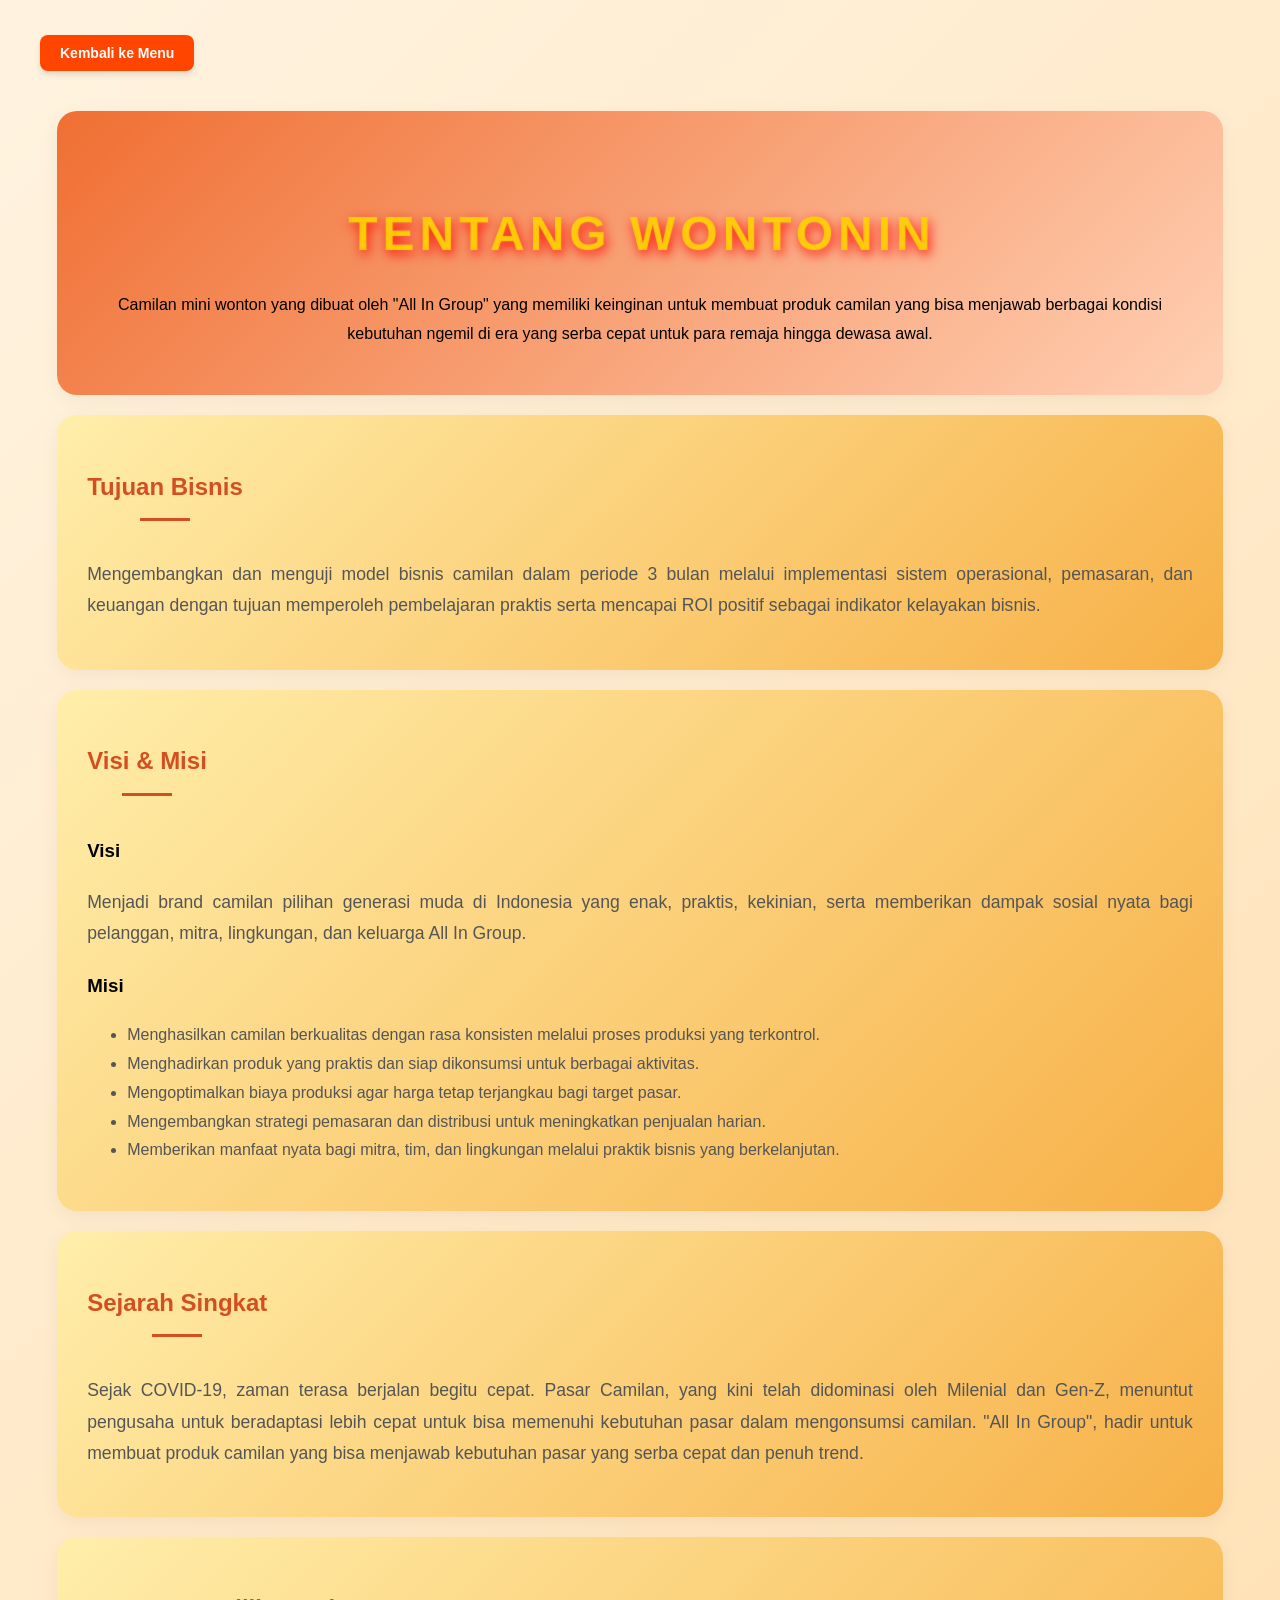
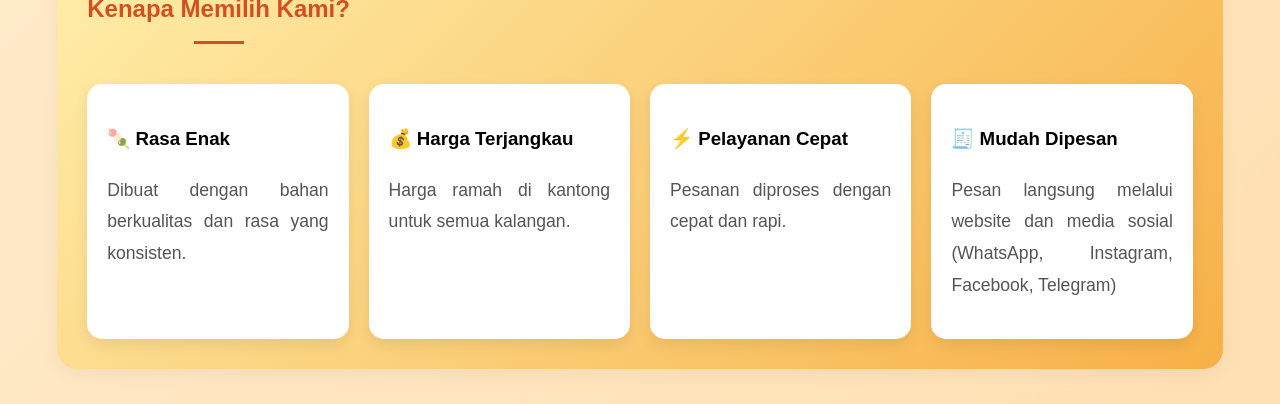
==== about.html @ 594179ac "Add files via upload" ====
<!DOCTYPE html>
<html lang="id">
    <head>
        <meta charset="UTF-8">
        <meta name="viewport"
        content="width=device-width, initial-scale=1.0">
        <title>About Us - Wontonin</title>
        <link rel="stylesheet"
        href="style.css">
    </head>

    <body>
        <!-- NAVBAR-->
         <nav class="navbar">
            <div class="nav-container">
                <a href="index.html" class="btn-back">Kembali ke Menu</a>
            </div>

        <!-- ABOUT HEADER -->
         <section class="about-header">
            <h1>
                Tentang Wontonin
            </h1>
            <p>
                Camilan mini wonton yang dibuat oleh "All In Group"
                yang memiliki keinginan untuk membuat produk camilan
                yang bisa menjawab berbagai kondisi kebutuhan ngemil
                di era yang serba cepat untuk para remaja hingga dewasa awal.
            </p>
         </section>
        
        <!-- TUJUAN -->
         <section class="about-section">
            <h2>
                Tujuan Bisnis
            </h2>
            <p>
                Mengembangkan dan menguji model bisnis camilan dalam periode 3 bulan
                melalui implementasi sistem operasional, pemasaran, dan keuangan
                dengan tujuan memperoleh pembelajaran praktis serta mencapai ROI positif
                sebagai indikator kelayakan bisnis.
            </p>
         </section>

        <!-- VISI MISI -->
         <section class="about-section">
            <h2>
                Visi & Misi
            </h2>
            <h3>Visi</h3>
            <p>
                Menjadi brand camilan pilihan generasi muda di Indonesia yang
                enak, praktis, kekinian, serta memberikan dampak sosial nyata
                bagi pelanggan, mitra, lingkungan, dan keluarga All In Group.
            </p>
            <h3>Misi</h3>
            <ul>
                <li>
                    Menghasilkan camilan berkualitas dengan rasa konsisten melalui
                    proses produksi yang terkontrol.
                </li>
                <li>
                    Menghadirkan produk yang praktis dan siap dikonsumsi
                    untuk berbagai aktivitas.
                </li>
                <li>
                    Mengoptimalkan biaya produksi agar harga tetap terjangkau bagi
                    target pasar.
                </li>
                <li>
                    Mengembangkan strategi pemasaran dan distribusi untuk meningkatkan
                    penjualan harian.
                </li>
                <li>
                    Memberikan manfaat nyata bagi mitra, tim, dan lingkungan melalui praktik
                    bisnis yang berkelanjutan.
                </li>
            </ul>
         </section>
        
        <!-- SEJARAH -->
         <section class="about-section">
            <h2>
                Sejarah Singkat
            </h2>
            <p>
                Sejak COVID-19, zaman terasa berjalan begitu cepat. Pasar Camilan, yang kini
                telah didominasi oleh Milenial dan Gen-Z, menuntut pengusaha untuk beradaptasi
                lebih cepat untuk bisa memenuhi kebutuhan pasar dalam mengonsumsi camilan. 
                "All In Group", hadir untuk membuat produk camilan yang bisa menjawab 
                kebutuhan pasar yang serba cepat dan penuh trend. 
            </p>
         </section>

        <!-- KEUNGGULAN -->
         <section class="about-section">
            <h2>
                Kenapa Memilih Kami?
            </h2>
            <div class="why-grid">
                <div class="why-card">
                    <h3>🍡 Rasa Enak</h3>
                    <p>
                        Dibuat dengan bahan
                        berkualitas
                        dan rasa yang konsisten.
                    </p>
                </div>
                <div class="why-card">
                    <h3>💰 Harga Terjangkau</h3>
                    <p>
                        Harga ramah di kantong
                        untuk semua kalangan.
                    </p>
                </div>
                <div class="why-card">
                    <h3>⚡ Pelayanan Cepat</h3>
                    <p>
                        Pesanan diproses
                        dengan cepat
                        dan rapi.
                    </p>
                </div>
                <div class="why-card">
                    <h3>🧾 Mudah Dipesan</h3>
                    <p>
                        Pesan langsung
                        melalui website
                        dan media sosial
                        (WhatsApp, Instagram,
                        Facebook, Telegram)
                    </p>
                </div>
            </div>
         </section>
    </body>
</html>
---- style.css ----
body {
  font-family: 'Segoe UI', sans-serif;
  margin: 0;
  padding: 0;
  background: 
  linear-gradient(
    135deg,
    #fff3e0,
    #ffe0b2
  );
  display: flex;
  flex-direction: column;
  align-items: center;
  justify-content: flex-start;
  min-height: 100vh;
  width: 100vw;
  overflow-x: hidden;
}

/* MENU */
.menu-container {
  display: flex !important;
  flex-direction: column !important;
  justify-content: center !important;
  align-items: center !important;
  width: 100vw !important;
  min-height: 100vh;
  text-align: center;
  box-sizing: border-box;
}

/* NAVBAR */
.navbar {
  position: relative;
  padding: 15px 20px;
  width: 100%;
  box-sizing: border-box;
}
.logo-top {
  width: 75px;
  height: auto;
  border-radius: 50%;
  object-fit: contain;
}

/* NAV CONTAINER */
.nav-container{
  padding: 20px;
  width: 100%;
}
.btn-back{
  display: inline-block;
  text-decoration: none;
  background-color: #ff4500;
  color: white;
  padding: 10px 20px;
  border-radius: 8px;
  font-weight: bold;
  font-size: 14px;
  transition: 0.3s;
  box-shadow: 0 4px 6px rgba(0,0,0,0.1);
}
.btn-back:hover{
  background-color: #d32f2f;
  transform: translateX(-5px);
}

/* TITTLE */
h1 {
  font-size: 3rem;
  font-family: 'Arial Black', sans-serif;
  margin-bottom: 40px;
  -webkit-text-fill-color: transparent;
  filter: drop-shadow(2px 4px 6px rgb(255, 0, 0));
  text-transform: uppercase;
  text-align: center;
  letter-spacing: 5px;
  font-weight: bold;
  text-shadow: 2px 2px 1px rgba(255, 209, 6, 0.938);
}

/* CONTAINER */
.options{
  display: flex;
  flex-direction: column;
  align-items: center;
  gap: 15px;
  margin-top: 20px;
  width: 100%;
}
.options .card{
  display: block;
  text-decoration: none;
  text-align: center;
  width: 200px;
  padding: 15px;
  background-color: white;
  border-radius: 10px;
  box-shadow: 0 4px 6px rgba(0,0,0,0.1);
  color: #d34f21;
  font-weight: bold;
  transition: 0.3s;
}
.options .card:hover {
  background-color: #ff4500;
  color: red;
  transform: scale(1.05);
}

/* HERO */
.hero{
  display: flex;
  align-items: center;
  justify-content: space-between;
  padding: 60px 30px;
  background: linear-gradient(
    135deg,
    #fff3e0,
    #ffe0b2
  );
  flex-wrap: wrap;
}
.hero-text{
  max-width: 500px;
}
.hero-text h1{
  font-size: 36px;
  margin-bottom: 15px;
  color: #e65100;
}
.hero-text p{
  font-size: 18px;
  margin-bottom: 20px;
}
.btn-primary{
  display: inline-block;
  padding: 12px 20px;
  background:
  linear-gradient(
    135deg,
    #43a047,
    #2e7d32
  );
  color: white;
  border-radius: 10px;
  text-decoration: none;
  font-weight: bold;
}
.btn-primary:hover{
  opacity: 0.9;
}
.hero-img img{
  width: 350px;
  border-radius: 20px;
}

/* LOGO */
.logo{
  display:flex;
  align-items: center;
  gap: 8px;
  font-weight: bold;
  font-size: 18px;
}
.logo-img{
  width: 35px;
  height: 35px;
}

/* ABOUT HEADER */
.about-header{
  text-align: center;
  background: 
  linear-gradient(
    135deg,
    #f06f33,
    #ffceb2ef
  );
  border-radius: 20px;
  box-shadow: 0 5px 20px rgba(0,0,0,0.05);
  line-height: 1.8;
  width: 94%;
  padding: 30px;
  box-sizing: border-box;
  margin: 20px auto;
  display: block;
}
.about-header h1{
  text-align: center;
  color: #d34f21;
  margin-bottom: 15px;
  font-weight: 800;
}

/* ABOUT SECTION */
.about-section{
  background: 
  linear-gradient(
    135deg,
    #ffeeaa,
    #f7b047
  );
  border-radius: 20px;
  box-shadow: 0 5px 20px rgba(0,0,0,0.05);
  line-height: 1.8;
  width: 94% !important;
  padding: 30px;
  box-sizing: border-box;
  margin: 20px auto !important;
  display: block;
}
.about-section h2{
  position: relative;
  display: inline-block;
  color: #d34f21;
  margin-bottom: 20px;
}
.about-section h2:after{
  content: '';
  display: block;
  width: 50px;
  height: 3px;
  background: #d34f21;
  margin: 10px auto 0;
}
.about-section p{
  color: #555;
  text-align: justify;
  font-size: 1.1rem;
}
.about-section ul{
  color: #555;
  text-align: justify;
}

/* WHY GRID */
.why-grid{
  display: grid;
  grid-template-columns:
  repeat(auto-fit, minmax(220px,1fr));
  gap: 20px;
  margin-top: 20px;
}
.why-card{
  background: white;
  padding: 20px;
  border-radius: 15px;
  box-shadow:
  0 6px 15px rgba(0,0,0,0.08);
  transition: 0.2s;
}
.why-card:hover{
  transform: translateY(-5px)
}

/* PRODUCT HEADER */
.product-header{
  text-align: center;
  background:
  linear-gradient(
    135deg,
    #ff9800,
    #f57c00
  );
  border-radius: 20px;
  box-shadow: 0 5px 20px rgba(0,0,0,0.05);
  line-height: 1.8;
  width: 94%;
  padding: 30px;
  box-sizing: border-box;
  margin: 20px auto;
  display: block;
}
.product-header h1{
  font-size: 36px;
  color: #e65100;
  margin-bottom: 10px;
}
.product-header p{
  font-family: Cascadia Code;
  font-size: 16px;
  color: #ffeeaa;
}

/* PRODUCT SECTION */
.product-section{
  padding: 50px 20px;
}

/* PRODUCT GRID */
.product-grid{
  display: grid;
  grid-template-columns:
  repeat(auto-fit, minmax(220px,1fr));
  gap: 30px;
  width: 90%;
  max-width: 1200px;
  margin: 0 auto;
  padding: 20px;
  box-sizing: border-box;
}

/* PRODUCT CARD */
.product-card{
  display: flex;
  flex-direction: column;
  background: white;
  padding: 18px;
  border-radius: 18px;
  box-shadow:
  0 8x 20px rgba(0,0,0,0.1);
  text-align: center;
  transition: 0.2s;
}
.product-card h3 {
  color: #d43f21;
  font-weight: bold;
  font-size: 18px;
}
.product-card p {
  color : black;
  font-size: 15px;
}
.product-card:hover{
  transform: translateY(-6px);
}

/* PRODUCT IMAGE */
.product-img{
  width: 100px;
  height: 100px;
  min-width: 60px;
  object-fit: cover;
  border-radius: 8px;
  background-color:#f0f0f0;
  flex-shrink:0;
  display: block;
  margin: 0 auto 15px auto;
}

/* PRICE */
.price{
  font-weight: bold;
  font-size: 14px;
  margin: 10px 0;
  color: #2e7d32;
  margin-top: auto;
  text-decoration: none;
  display: block;
}

/* BUTTON ORDER */
.btn-order{
  display: inline-block;
  padding: 10px 18px;
  background:
  linear-gradient(
    135deg,
    #43a047,
    #2e7d32
  );
  color: white;
  border-radius: 10px;
  text-decoration: none;
  font-weight: bold;
}
.btn-order:hover{
  opacity: 0.9;
}
button:disabled, input:disabled {
  opacity: 0.5;
  cursor: not-allowed;
  background-color: #f0f0f0;
}



/* HEADER */
.header{
  background: 
  linear-gradient(
    135deg,
    #ff9800,
    #f57c00
  );
  color: white;
  text-align: center;
  width: 94%;
  margin: 20px auto;
  display: flex;
  flex-direction: column;
  align-items: center;
  padding: 30px;
  border-radius: 20px;
  box-sizing: border-box;
}
.tagline {
  font-size: 18px;
  opacity: 0.9;
  font-family: Consolas;
  font-weight: bold;
}

/* CONTAINER */
.container {
  background: white;
  width: 94%;
  max-width: 650px;
  margin: 0 auto 40px auto;
  display: block;
  flex-direction: column;
  align-items: center;
  padding: 40px;
  border-radius: 20px;
  box-shadow: 
  0 10px 30px rgba(0,0,0,0.15);
  box-sizing: border-box;
}

/* INPUT */
input{
  padding: 10px;
  margin: 6px 0;
  border-radius: 10px;
  border: 1px solid #ddd;
  margin-left: auto !important;
  margin-right: auto !important;
  width: 90% !important;
  display: block !important;
}

/* CARD */
.card{
  background:
  linear-gradient(
    135deg,
    #fff8e1,
    #ffecb3
  );
  padding: 12px;
  border-radius: 15px;
  box-shadow: 0 4px 15px rgba(0,0,0,0.1);
  border: 1px solid #d34f21;
}

/* TEXT DETAILS */
.text-details {
  display:flex;
  flex-direction:column;
  align-items:flex-start;
  gap:2px;
  font-style: italic;
  color: #d34f21;
}

/* ITEM */
.item{
  display: flex;
  justify-content: space-between;
  align-items: center;
  margin-bottom: 12px;
  padding: 12px 15px;
  background: #fff;
  border-radius: 12px;
  border: 1px solid #d34f21;
  box-shadow: 0 4px 10px rgba(0,0,0,0.05);
  transition: transform 0.3s ease, box-shadow 0.3s ease;
  will-change: transform, box-shadow;
}
.item:hover{
  transform: translateY(-5px);
  background: #fff3e0;
  border-radius: 10px;
  box-shadow: 0 4px 10px rgba(0,0,0,0.1);
  border-color: #d34f21;
}

/* PRODUCT INFO */
.product-info{
  display: flex;
  align-items:center;
  gap:12px;
  flex:1;
}
span.nama{
  font-weight: bold;
  font-size: 15px;
  display: inline;
  align-items: center;
  flex-wrap: wrap;
  gap: 4px;
}
.varian{
  font-size: 12px;
}
.harga{
  font-size: 11px;
  color: green;
}

/* BADGE */
span.badge{
  font-size: 8px;
  padding: 3px 6px;
  border-radius: 6px;
  color: white;
  margin-left: 4px;
  display: inline-block;
  align-items: center;
  vertical-align: middle;
  line-height: 1;
}
.badge.best{
  background: #e53935;
}
.badge.new{
  background: #1e88e5;
}
.badge.hemat{
  background: #43a047;
}
.badge.authentic{
  background: #1e88e5;
}
.badge.soon{
  background: black;
}

/* QTY */
.qty{
  display: flex;
  align-items: center;
}
.qty button{
  background: #fb8c00;
  border: none;
  color: white;
  font-size: 18px;
  width: 30px;
  height: 30px;
  border-radius: 50%;
  cursor: pointer;
  transition: 0.2s;
}
.qty button:hover{
  transform: scale(1.15);
  background: #ef6c00;
}
.qty input{
  width: 45px;
  text-align: center;
  margin: 0 6px;
  border-radius: 8px;
}

/* TOTAL */
.total-box{
  margin-top: 20px;
  padding: 16px;
  background:
  linear-gradient(
    135deg,
    #e8f5e9,
    #c8e6c9
  );
  border-radius: 15px;
  text-align: center;
  font-size: 18px;
  font-weight: bold;
}

/* BUTTON */
.order-btn{
  margin-top: 15px;
  width: 100%;
  padding: 16px;
  font-size: 18px;
  font-weight: bold;
  background:
  linear-gradient(
    135deg,
    #43a047,
    #2e7d32
  );
  color: white;
  border: none;
  border-radius: 15px;
  cursor: pointer;
  transition: 0.2s;
}
.order-btn:hover{
  transform: scale(1.04);
}



/* CONTACT HEADER */
.contact-header{
  padding: 40px 20px;
  text-align: center;
  background: 
  linear-gradient(
    135deg,
    #fff3e0,
    #ffe0b2
  );
  border-radius: 20px;
  width: 94%;
  margin: 20px auto;
  box-sizing: border-box;
}
.contact-header h1{
  font-size: 36px;
  color: #e65100;
  margin-bottom: 10px;
}
.contact-header p{
  color: #d34f21;
  font-size: 16px;
  font-weight: bold;
}

/* CONTACT SECTION */
.contact-section{
  padding: 40px 20px;
  width: 100%;
  box-sizing: border-box;
}
.contact-grid{
  display: grid;
  grid-template-columns:
  repeat(auto-fit, minmax(220px,1fr));
  gap: 25px;
  max-width: 900px;
  margin: 0 auto;
}

/* CARD */
.contact-card{
  background: white;
  padding: 20px;
  border-radius: 18px;
  box-shadow: 
  0 8x 20px rgba(0,0,0,0.1);
  text-align: center;
  transition: 0.2s;
}
.contact-card:hover{
  transform: translateY(-6px);
}

/* BUTTON */
.contact-btn{
  display: inline-block;
  margin-top: 12px;
  padding: 10px 18px;
  background:
  linear-gradient(
    135deg,
    #43a047,
    #2e7d32
  );
  color: white;
  border-radius: 10px;
  text-decoration: none;
  font-weight: bold;
}
.contact-btn:hover{
  opacity: 0.9;
}

/* MAP */
.map-section{
  padding: 40px 20px;
  text-align: center;
  background:
  linear-gradient(
    135deg,
    #fff3e0,
    #ffe0b2
  );
  width: 100%;
  box-sizing: border-box;
}

/* JUDUL*/
.map-section h2{
  color: #e65100;
  font-size: 28px;
  margin-bottom: 25px;
}

/* FRAME MAP */
.map-frame{
  max-width: 800px;
  width: 100%;
  margin: 0 auto;
  background: white;
  padding: 15px;
  border-radius: 18px;
  box-shadow:
  0 12px 30px rgba(0,0,0,0.18);
  box-sizing: border-box;
}

/* MAP IFRAME */
.map-frame iframe{
  width: 100%;
  height: 350px;
  border-radius: 12px;
  border: none;
  display: block;
}

/* ALAMAT TEXT */
.map-address{
  margin-top: 12px;
  font-size: 14px;
  color: #555;
}

/* BATAS EFEK HOVER */
@media (max-width: 768px) {
  .item:hover {
    transform: none; /* Matikan gerak di HP biar gak aneh pas di scrool */
  }
  .item {
    box-shadow: 0 2px 5px rgba(0,0,0,0.05); /* Bayangan sangat tipis untuk HP */
  }

  .container, .about-section, .product-section, .contact-section{
    width: 100% !important;
    padding: 15px !important;
    box-sizing: border-box;
  }
  .product-grid{
    display: grid;
    grid-template-columns: repeat(auto-fit, minmax(200px, 1fr)) !important;
    gap: 15px !important;
    justify-content: center;
  }
  .product-img{
    width: 100px !important;
    height: 100px !important;
  }
  .navbar{
    padding: 10px;
    position: relative;
    text-align: center;
  }
  h1 {font-size: 1.8rem !important;}
  h2 {font-size: 1.4rem !important;}
  h3 {font-size: 0.95rem !important;}
  input, textarea, select {
    width: 100% !important;
    margin-bottom: 10px;
  }
  .about-header h1{
    font-size: 1.8rem;
  }
  .about-section h2{
    font-size: 1.8rem;
  }
  .about-section p{
    font-size: 1rem;
    line-height: 1.6;
    text-align: left;
  }
}
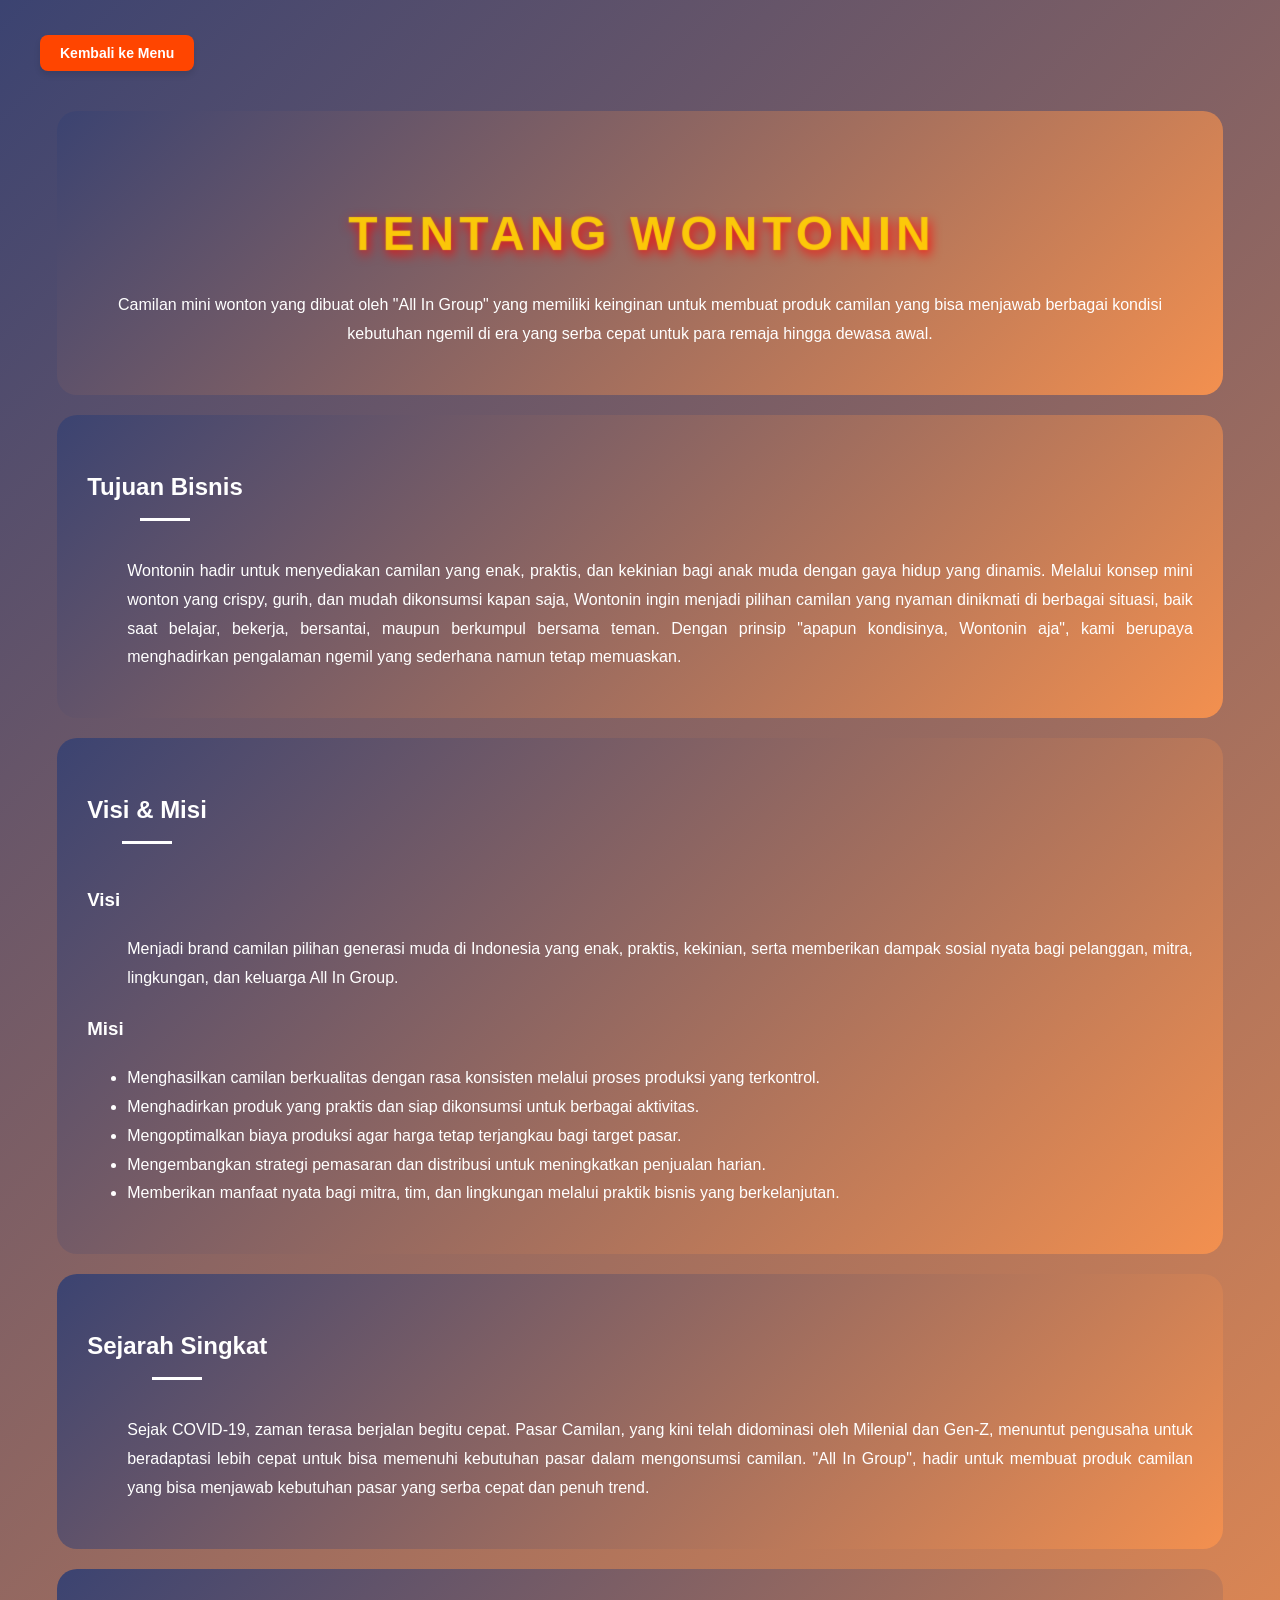
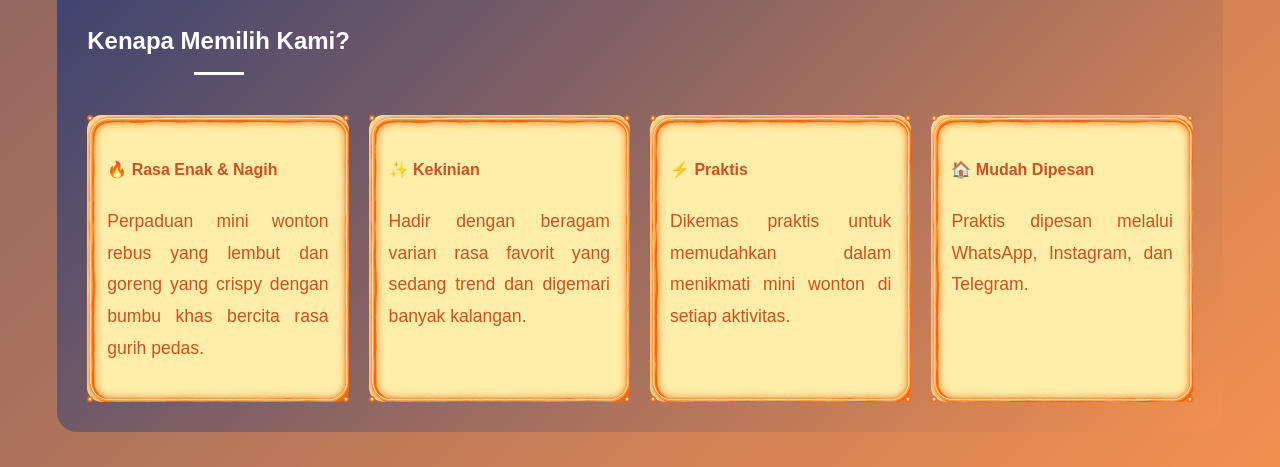
==== commit 1153bd3a: "Add files via upload" ====
--- a/about.html
+++ b/about.html
@@ -7,6 +7,20 @@
         <title>About Us - Wontonin</title>
         <link rel="stylesheet"
         href="style.css">
+        <!-- Tambahkan di head semua halaman -->
+         <script type="importmap">
+            {
+                "imports": {
+                    "three": "https://unpkg.com/three@0.128.0/build/three.module.js"
+                }
+            }
+        </script>
+        <style>
+        /* FIX WARNA TEKS ABOUT PAGE JADI PUTIH */
+        .about-header .description-text {
+            color: #ffffff !important;
+        }
+    </style>
     </head>
 
     <body>
@@ -21,12 +35,12 @@
             <h1>
                 Tentang Wontonin
             </h1>
-            <p>
+             <p class="description-text">
                 Camilan mini wonton yang dibuat oleh "All In Group"
                 yang memiliki keinginan untuk membuat produk camilan
                 yang bisa menjawab berbagai kondisi kebutuhan ngemil
                 di era yang serba cepat untuk para remaja hingga dewasa awal.
-            </p>
+             </p>
          </section>
         
         <!-- TUJUAN -->
@@ -34,12 +48,16 @@
             <h2>
                 Tujuan Bisnis
             </h2>
-            <p>
-                Mengembangkan dan menguji model bisnis camilan dalam periode 3 bulan
-                melalui implementasi sistem operasional, pemasaran, dan keuangan
-                dengan tujuan memperoleh pembelajaran praktis serta mencapai ROI positif
-                sebagai indikator kelayakan bisnis.
-            </p>
+            <ul>
+                Wontonin hadir untuk menyediakan camilan yang enak, praktis, dan
+                kekinian bagi anak muda dengan gaya hidup yang dinamis. Melalui
+                konsep mini wonton yang crispy, gurih, dan mudah dikonsumsi kapan
+                saja, Wontonin ingin menjadi pilihan camilan yang nyaman dinikmati
+                di berbagai situasi, baik saat belajar, bekerja, bersantai, maupun
+                berkumpul bersama teman. Dengan prinsip "apapun kondisinya, Wontonin
+                aja", kami berupaya menghadirkan pengalaman ngemil yang sederhana namun
+                tetap memuaskan.
+            </ul>
          </section>
 
         <!-- VISI MISI -->
@@ -48,11 +66,11 @@
                 Visi & Misi
             </h2>
             <h3>Visi</h3>
-            <p>
+            <ul>
                 Menjadi brand camilan pilihan generasi muda di Indonesia yang
                 enak, praktis, kekinian, serta memberikan dampak sosial nyata
                 bagi pelanggan, mitra, lingkungan, dan keluarga All In Group.
-            </p>
+            </ul>
             <h3>Misi</h3>
             <ul>
                 <li>
@@ -83,13 +101,13 @@
             <h2>
                 Sejarah Singkat
             </h2>
-            <p>
+            <ul>
                 Sejak COVID-19, zaman terasa berjalan begitu cepat. Pasar Camilan, yang kini
                 telah didominasi oleh Milenial dan Gen-Z, menuntut pengusaha untuk beradaptasi
                 lebih cepat untuk bisa memenuhi kebutuhan pasar dalam mengonsumsi camilan. 
                 "All In Group", hadir untuk membuat produk camilan yang bisa menjawab 
                 kebutuhan pasar yang serba cepat dan penuh trend. 
-            </p>
+            </ul>
          </section>
 
         <!-- KEUNGGULAN -->
@@ -99,39 +117,32 @@
             </h2>
             <div class="why-grid">
                 <div class="why-card">
-                    <h3>🍡 Rasa Enak</h3>
+                    <h4>🔥 Rasa Enak & Nagih</h4>
                     <p>
-                        Dibuat dengan bahan
-                        berkualitas
-                        dan rasa yang konsisten.
+                        Perpaduan mini wonton rebus yang lembut dan goreng yang crispy dengan bumbu khas bercita rasa gurih pedas.
                     </p>
                 </div>
                 <div class="why-card">
-                    <h3>💰 Harga Terjangkau</h3>
+                    <h4>✨ Kekinian</h4>
                     <p>
-                        Harga ramah di kantong
-                        untuk semua kalangan.
+                        Hadir dengan beragam varian rasa favorit yang sedang trend dan digemari banyak kalangan.
                     </p>
                 </div>
                 <div class="why-card">
-                    <h3>⚡ Pelayanan Cepat</h3>
+                    <h4>⚡ Praktis</h4>
                     <p>
-                        Pesanan diproses
-                        dengan cepat
-                        dan rapi.
+                        Dikemas praktis untuk memudahkan dalam menikmati mini wonton di setiap aktivitas.
                     </p>
                 </div>
                 <div class="why-card">
-                    <h3>🧾 Mudah Dipesan</h3>
+                    <h4>🏠 Mudah Dipesan</h4>
                     <p>
-                        Pesan langsung
-                        melalui website
-                        dan media sosial
-                        (WhatsApp, Instagram,
-                        Facebook, Telegram)
+                        Praktis dipesan melalui WhatsApp, Instagram, dan Telegram.
                     </p>
                 </div>
             </div>
          </section>
+         <!-- ELECTRIC BORDER -->
+         <script src="electric.js"></script>
     </body>
 </html>
--- a/style.css
+++ b/style.css
@@ -1,20 +1,39 @@
+:root {
+  --bg-start: #3B4371;
+  --bg-end: #F3904F;
+  --color-text: #D34F21;
+  --color-card-bg: #FFEEAA;
+  --color-orange-main: #ff9800;
+  --color-orange-dark: #f57c00;
+  --color-orange-accent: #ff4500;
+  --color-orange-deep: #e65100;
+  --color-green-main: #43a047;
+  --color-green-dark: #2e7d32;
+  --color-white: #ffffff;
+}
+
+* {
+  box-sizing: border-box;
+  max-width: 100%;
+}
+
+canvas {
+  max-width: none !important;
+}
+
 body {
   font-family: 'Segoe UI', sans-serif;
   margin: 0;
   padding: 0;
-  background: 
-  linear-gradient(
-    135deg,
-    #fff3e0,
-    #ffe0b2
-  );
+  background: linear-gradient(135deg, var(--bg-start), var(--bg-end));
   display: flex;
   flex-direction: column;
   align-items: center;
   justify-content: flex-start;
   min-height: 100vh;
-  width: 100vw;
-  overflow-x: hidden;
+  width: 100%;
+  overflow-x: clip;
+  box-sizing: border-box;
 }
 
 /* MENU */
@@ -23,10 +42,12 @@
   flex-direction: column !important;
   justify-content: center !important;
   align-items: center !important;
-  width: 100vw !important;
+  width: 90%;
+  max-width: 500px;
   min-height: 100vh;
   text-align: center;
   box-sizing: border-box;
+  overflow: visible !important;
 }
 
 /* NAVBAR */
@@ -36,23 +57,25 @@
   width: 100%;
   box-sizing: border-box;
 }
-.logo-top {
-  width: 75px;
+.navbar .logo-top {
+  display: block;
+  margin: 0 auto;
+  width: 100px;
   height: auto;
   border-radius: 50%;
   object-fit: contain;
 }
 
 /* NAV CONTAINER */
-.nav-container{
+.nav-container {
   padding: 20px;
   width: 100%;
 }
-.btn-back{
+.btn-back {
   display: inline-block;
   text-decoration: none;
-  background-color: #ff4500;
-  color: white;
+  background-color: var(--color-orange-accent);
+  color: var(--color-white);
   padding: 10px 20px;
   border-radius: 8px;
   font-weight: bold;
@@ -60,12 +83,12 @@
   transition: 0.3s;
   box-shadow: 0 4px 6px rgba(0,0,0,0.1);
 }
-.btn-back:hover{
+.btn-back:hover {
   background-color: #d32f2f;
   transform: translateX(-5px);
 }
 
-/* TITTLE */
+/* TITLE */
 h1 {
   font-size: 3rem;
   font-family: 'Arial Black', sans-serif;
@@ -79,105 +102,70 @@
   text-shadow: 2px 2px 1px rgba(255, 209, 6, 0.938);
 }
 
-/* CONTAINER */
-.options{
+/* OPTIONS */
+.options {
   display: flex;
   flex-direction: column;
   align-items: center;
   gap: 15px;
   margin-top: 20px;
   width: 100%;
-}
-.options .card{
+  overflow: visible !important;
+  padding: 20px 30px;
+}
+.options .card {
   display: block;
   text-decoration: none;
   text-align: center;
   width: 200px;
   padding: 15px;
-  background-color: white;
+  background-color: var(--color-card-bg);
   border-radius: 10px;
-  box-shadow: 0 4px 6px rgba(0,0,0,0.1);
-  color: #d34f21;
+  box-shadow: none;
+  color: var(--color-text);
   font-weight: bold;
   transition: 0.3s;
 }
 .options .card:hover {
-  background-color: #ff4500;
-  color: red;
+  background-color: var(--color-orange-accent);
+  color: var(--color-white);
   transform: scale(1.05);
 }
 
 /* HERO */
-.hero{
+.hero {
   display: flex;
   align-items: center;
   justify-content: space-between;
   padding: 60px 30px;
-  background: linear-gradient(
-    135deg,
-    #fff3e0,
-    #ffe0b2
-  );
+  background: linear-gradient(135deg, var(--bg-start), var(--bg-end));
   flex-wrap: wrap;
 }
-.hero-text{
-  max-width: 500px;
-}
-.hero-text h1{
-  font-size: 36px;
-  margin-bottom: 15px;
-  color: #e65100;
-}
-.hero-text p{
-  font-size: 18px;
-  margin-bottom: 20px;
-}
-.btn-primary{
+.hero-text { max-width: 500px; }
+.hero-text h1 { font-size: 36px; margin-bottom: 15px; color: var(--color-orange-deep); }
+.hero-text p { font-size: 18px; margin-bottom: 20px; }
+.btn-primary {
   display: inline-block;
   padding: 12px 20px;
-  background:
-  linear-gradient(
-    135deg,
-    #43a047,
-    #2e7d32
-  );
-  color: white;
+  background: linear-gradient(135deg, var(--color-green-main), var(--color-green-dark));
+  color: var(--color-white);
   border-radius: 10px;
   text-decoration: none;
   font-weight: bold;
 }
-.btn-primary:hover{
-  opacity: 0.9;
-}
-.hero-img img{
-  width: 350px;
+.btn-primary:hover { opacity: 0.9; }
+.hero-img img { width: 350px; border-radius: 20px; }
+
+/* LOGO */
+.logo { display: flex; align-items: center; gap: 8px; font-weight: bold; font-size: 18px; }
+.logo-img { width: 35px; height: 35px; }
+
+/* ABOUT HEADER */
+.about-header {
+  text-align: center;
+  background: linear-gradient(135deg, var(--bg-start), var(--bg-end));
   border-radius: 20px;
-}
-
-/* LOGO */
-.logo{
-  display:flex;
-  align-items: center;
-  gap: 8px;
-  font-weight: bold;
-  font-size: 18px;
-}
-.logo-img{
-  width: 35px;
-  height: 35px;
-}
-
-/* ABOUT HEADER */
-.about-header{
-  text-align: center;
-  background: 
-  linear-gradient(
-    135deg,
-    #f06f33,
-    #ffceb2ef
-  );
-  border-radius: 20px;
-  box-shadow: 0 5px 20px rgba(0,0,0,0.05);
+  box-shadow: none;
   line-height: 1.8;
   width: 94%;
   padding: 30px;
@@ -185,85 +173,69 @@
   margin: 20px auto;
   display: block;
 }
-.about-header h1{
-  text-align: center;
-  color: #d34f21;
+.about-header h1 {
+  text-align: center;
+  color: var(--color-white);
   margin-bottom: 15px;
   font-weight: 800;
 }
 
 /* ABOUT SECTION */
-.about-section{
-  background: 
-  linear-gradient(
-    135deg,
-    #ffeeaa,
-    #f7b047
-  );
+.about-section {
+  background: linear-gradient(135deg, var(--bg-start), var(--bg-end));
   border-radius: 20px;
-  box-shadow: 0 5px 20px rgba(0,0,0,0.05);
+  box-shadow: none;
   line-height: 1.8;
   width: 94% !important;
   padding: 30px;
   box-sizing: border-box;
   margin: 20px auto !important;
   display: block;
-}
-.about-section h2{
+  overflow: visible !important;
+}
+.about-section h2 {
   position: relative;
   display: inline-block;
-  color: #d34f21;
+   color: var(--color-white);
   margin-bottom: 20px;
 }
-.about-section h2:after{
+.about-section h2:after {
   content: '';
   display: block;
   width: 50px;
   height: 3px;
-  background: #d34f21;
+  background: var(--color-white);
   margin: 10px auto 0;
 }
-.about-section p{
-  color: #555;
-  text-align: justify;
-  font-size: 1.1rem;
-}
-.about-section ul{
-  color: #555;
-  text-align: justify;
-}
+.about-section h3 { color:var(--color-white)}
+.about-section h4 { color: var(--color-text); font-weight: bold;}
+.about-section p { color: var(--color-text)!important; text-align: justify; font-size: 1.1rem;}
+.about-section ul {  color: var(--color-white)!important; text-align: justify; }
+.about-section ul li { color: var(--color-white)!important;}
 
 /* WHY GRID */
-.why-grid{
+.why-grid {
   display: grid;
-  grid-template-columns:
-  repeat(auto-fit, minmax(220px,1fr));
+  grid-template-columns: repeat(auto-fit, minmax(220px, 1fr));
   gap: 20px;
   margin-top: 20px;
-}
-.why-card{
-  background: white;
+  overflow: visible !important;
+}
+.why-card {
+  background: var(--color-card-bg);
   padding: 20px;
   border-radius: 15px;
-  box-shadow:
-  0 6px 15px rgba(0,0,0,0.08);
+  box-shadow: none;
   transition: 0.2s;
 }
-.why-card:hover{
-  transform: translateY(-5px)
-}
+.why-card:hover { transform: translateY(-5px); }
 
 /* PRODUCT HEADER */
-.product-header{
-  text-align: center;
-  background:
-  linear-gradient(
-    135deg,
-    #ff9800,
-    #f57c00
-  );
+.product-header {
+  text-align: center;
+  background: linear-gradient(135deg, var(--bg-start), var(--bg-end));
   border-radius: 20px;
-  box-shadow: 0 5px 20px rgba(0,0,0,0.05);
+  box-shadow: none;
   line-height: 1.8;
   width: 94%;
   padding: 30px;
@@ -271,119 +243,89 @@
   margin: 20px auto;
   display: block;
 }
-.product-header h1{
-  font-size: 36px;
-  color: #e65100;
-  margin-bottom: 10px;
-}
-.product-header p{
-  font-family: Cascadia Code;
-  font-size: 16px;
-  color: #ffeeaa;
-}
+.product-header h1 { font-size: 36px; color: var(--color-white); margin-bottom: 10px; }
+.product-header p { font-family: Cascadia Code; font-size: 16px; color: var(--color-card-bg); }
 
 /* PRODUCT SECTION */
-.product-section{
+.product-section {
   padding: 50px 20px;
+  overflow: visible !important;
 }
 
 /* PRODUCT GRID */
-.product-grid{
+.product-grid {
   display: grid;
-  grid-template-columns:
-  repeat(auto-fit, minmax(220px,1fr));
+  grid-template-columns: repeat(auto-fit, minmax(220px, 1fr));
   gap: 30px;
   width: 90%;
   max-width: 1200px;
   margin: 0 auto;
   padding: 20px;
   box-sizing: border-box;
+  overflow: visible !important;
 }
 
 /* PRODUCT CARD */
-.product-card{
+.product-card {
   display: flex;
   flex-direction: column;
-  background: white;
+  background: var(--color-card-bg);
   padding: 18px;
   border-radius: 18px;
-  box-shadow:
-  0 8x 20px rgba(0,0,0,0.1);
+  box-shadow: none;
   text-align: center;
   transition: 0.2s;
 }
-.product-card h3 {
-  color: #d43f21;
-  font-weight: bold;
-  font-size: 18px;
-}
-.product-card p {
-  color : black;
-  font-size: 15px;
-}
-.product-card:hover{
-  transform: translateY(-6px);
-}
+.product-card h3 { color: var(--color-text); font-weight: bold; font-size: 18px; }
+.product-card p { color: #333; font-size: 15px; }
+.product-card:hover { transform: translateY(-6px); }
 
 /* PRODUCT IMAGE */
-.product-img{
+.product-img {
   width: 100px;
   height: 100px;
   min-width: 60px;
   object-fit: cover;
   border-radius: 8px;
-  background-color:#f0f0f0;
-  flex-shrink:0;
+  background-color: #f0f0f0;
+  flex-shrink: 0;
   display: block;
   margin: 0 auto 15px auto;
 }
 
 /* PRICE */
-.price{
+.price {
   font-weight: bold;
   font-size: 14px;
   margin: 10px 0;
-  color: #2e7d32;
+  color: var(--color-green-dark);
   margin-top: auto;
   text-decoration: none;
   display: block;
 }
 
 /* BUTTON ORDER */
-.btn-order{
+.btn-order {
   display: inline-block;
   padding: 10px 18px;
-  background:
-  linear-gradient(
-    135deg,
-    #43a047,
-    #2e7d32
-  );
-  color: white;
+  background: linear-gradient(135deg, var(--color-green-main), var(--color-green-dark));
+  color: var(--color-white);
   border-radius: 10px;
   text-decoration: none;
   font-weight: bold;
 }
-.btn-order:hover{
-  opacity: 0.9;
-}
+.btn-order:hover { opacity: 0.9; }
+
 button:disabled, input:disabled {
   opacity: 0.5;
   cursor: not-allowed;
   background-color: #f0f0f0;
 }
 
-
-
 /* HEADER */
-.header{
-  background: 
-  linear-gradient(
-    135deg,
-    #ff9800,
-    #f57c00
-  );
-  color: white;
+.header {
+  background: linear-gradient(135deg, var(--bg-start), var(--bg-end));
+  color: var(--color-white);
   text-align: center;
   width: 94%;
   margin: 20px auto;
@@ -403,22 +345,20 @@
 
 /* CONTAINER */
 .container {
-  background: white;
+  background: var(--color-card-bg);
   width: 94%;
   max-width: 650px;
   margin: 0 auto 40px auto;
   display: block;
-  flex-direction: column;
-  align-items: center;
   padding: 40px;
   border-radius: 20px;
-  box-shadow: 
-  0 10px 30px rgba(0,0,0,0.15);
-  box-sizing: border-box;
+  box-shadow: none;
+  box-sizing: border-box;
+  overflow: visible !important;
 }
 
 /* INPUT */
-input{
+input {
   padding: 10px;
   margin: 6px 0;
   border-radius: 10px;
@@ -430,111 +370,74 @@
 }
 
 /* CARD */
-.card{
-  background:
-  linear-gradient(
-    135deg,
-    #fff8e1,
-    #ffecb3
-  );
+.card {
+  background: var(--color-card-bg);
   padding: 12px;
   border-radius: 15px;
-  box-shadow: 0 4px 15px rgba(0,0,0,0.1);
-  border: 1px solid #d34f21;
+  box-shadow: none;
+  border: none;
+  overflow: visible !important;
 }
 
 /* TEXT DETAILS */
 .text-details {
-  display:flex;
-  flex-direction:column;
-  align-items:flex-start;
-  gap:2px;
+  display: flex;
+  flex-direction: column;
+  align-items: flex-start;
+  gap: 2px;
   font-style: italic;
-  color: #d34f21;
+  color: var(--color-text);
 }
 
 /* ITEM */
-.item{
+.item {
   display: flex;
   justify-content: space-between;
   align-items: center;
   margin-bottom: 12px;
   padding: 12px 15px;
-  background: #fff;
+  background: var(--color-white);
   border-radius: 12px;
-  border: 1px solid #d34f21;
-  box-shadow: 0 4px 10px rgba(0,0,0,0.05);
+  border: none;
+  box-shadow: none;
   transition: transform 0.3s ease, box-shadow 0.3s ease;
   will-change: transform, box-shadow;
 }
-.item:hover{
+.item:hover {
   transform: translateY(-5px);
-  background: #fff3e0;
-  border-radius: 10px;
+  background: var(--color-card-bg);
   box-shadow: 0 4px 10px rgba(0,0,0,0.1);
-  border-color: #d34f21;
 }
 
 /* PRODUCT INFO */
-.product-info{
-  display: flex;
-  align-items:center;
-  gap:12px;
-  flex:1;
-}
-span.nama{
-  font-weight: bold;
-  font-size: 15px;
-  display: inline;
-  align-items: center;
-  flex-wrap: wrap;
-  gap: 4px;
-}
-.varian{
-  font-size: 12px;
-}
-.harga{
-  font-size: 11px;
-  color: green;
-}
+.product-info { display: flex; align-items: center; gap: 12px; flex: 1; }
+span.nama { font-weight: bold; font-size: 15px; display: inline; color: var(--color-text); }
+.varian { font-size: 12px; }
+.harga { font-size: 11px; color: var(--color-green-dark); }
 
 /* BADGE */
-span.badge{
+span.badge {
   font-size: 8px;
   padding: 3px 6px;
   border-radius: 6px;
-  color: white;
+  color: var(--color-white);
   margin-left: 4px;
   display: inline-block;
-  align-items: center;
   vertical-align: middle;
   line-height: 1;
 }
-.badge.best{
-  background: #e53935;
-}
-.badge.new{
-  background: #1e88e5;
-}
-.badge.hemat{
-  background: #43a047;
-}
-.badge.authentic{
-  background: #1e88e5;
-}
-.badge.soon{
-  background: black;
-}
+.badge.best { background: #e53935; }
+.badge.new { background: #1e88e5; }
+.badge.hemat { background: var(--color-green-main); }
+.badge.authentic { background: #1e88e5; }
+.badge.soon { background: black; }
 
 /* QTY */
-.qty{
-  display: flex;
-  align-items: center;
-}
-.qty button{
-  background: #fb8c00;
+.qty { display: flex; align-items: center; }
+.qty button {
+  background: var(--color-orange-main);
   border: none;
-  color: white;
+  color: var(--color-white);
   font-size: 18px;
   width: 30px;
   height: 30px;
@@ -542,228 +445,250 @@
   cursor: pointer;
   transition: 0.2s;
 }
-.qty button:hover{
-  transform: scale(1.15);
-  background: #ef6c00;
-}
-.qty input{
-  width: 45px;
-  text-align: center;
-  margin: 0 6px;
-  border-radius: 8px;
-}
+.qty button:hover { transform: scale(1.15); background: var(--color-orange-dark); }
+.qty input { width: 45px; text-align: center; margin: 0 6px; border-radius: 8px; }
 
 /* TOTAL */
-.total-box{
+.total-box {
   margin-top: 20px;
   padding: 16px;
-  background:
-  linear-gradient(
-    135deg,
-    #e8f5e9,
-    #c8e6c9
-  );
+  background: linear-gradient(135deg, #e8f5e9, #c8e6c9);
   border-radius: 15px;
   text-align: center;
   font-size: 18px;
   font-weight: bold;
 }
 
-/* BUTTON */
-.order-btn{
+/* ORDER BUTTON */
+.order-btn {
   margin-top: 15px;
   width: 100%;
   padding: 16px;
   font-size: 18px;
   font-weight: bold;
-  background:
-  linear-gradient(
-    135deg,
-    #43a047,
-    #2e7d32
-  );
-  color: white;
+  background: linear-gradient(135deg, var(--color-green-main), var(--color-green-dark));
+  color: var(--color-white);
   border: none;
   border-radius: 15px;
   cursor: pointer;
   transition: 0.2s;
 }
-.order-btn:hover{
-  transform: scale(1.04);
-}
-
-
+.order-btn:hover { transform: scale(1.04); }
 
 /* CONTACT HEADER */
-.contact-header{
+.contact-header {
   padding: 40px 20px;
   text-align: center;
-  background: 
-  linear-gradient(
-    135deg,
-    #fff3e0,
-    #ffe0b2
-  );
+  background: linear-gradient(135deg, var(--bg-start), var(--bg-end));
   border-radius: 20px;
   width: 94%;
   margin: 20px auto;
   box-sizing: border-box;
 }
-.contact-header h1{
-  font-size: 36px;
-  color: #e65100;
-  margin-bottom: 10px;
-}
-.contact-header p{
-  color: #d34f21;
-  font-size: 16px;
-  font-weight: bold;
-}
+.contact-header h1 { font-size: 36px; color: var(--color-white); margin-bottom: 10px; }
+.contact-header p { color: var(--color-card-bg); font-size: 16px; font-weight: bold; }
 
 /* CONTACT SECTION */
-.contact-section{
-  padding: 40px 20px;
-  width: 100%;
-  box-sizing: border-box;
-}
-.contact-grid{
+.contact-section { padding: 40px 20px; width: 100%; box-sizing: border-box; }
+.contact-grid {
   display: grid;
-  grid-template-columns:
-  repeat(auto-fit, minmax(220px,1fr));
+  grid-template-columns: repeat(auto-fit, minmax(220px, 1fr));
   gap: 25px;
   max-width: 900px;
   margin: 0 auto;
 }
 
-/* CARD */
-.contact-card{
-  background: white;
+/* CONTACT CARD */
+.contact-card {
+  background: var(--color-card-bg);
   padding: 20px;
   border-radius: 18px;
-  box-shadow: 
-  0 8x 20px rgba(0,0,0,0.1);
+  box-shadow: 0 8px 20px rgba(0,0,0,0.1);
   text-align: center;
   transition: 0.2s;
 }
-.contact-card:hover{
-  transform: translateY(-6px);
-}
-
-/* BUTTON */
-.contact-btn{
+.contact-card:hover { transform: translateY(-6px); }
+
+/* CONTACT BUTTON */
+.contact-btn {
   display: inline-block;
   margin-top: 12px;
   padding: 10px 18px;
-  background:
-  linear-gradient(
-    135deg,
-    #43a047,
-    #2e7d32
-  );
-  color: white;
+  background: linear-gradient(135deg, var(--color-green-main), var(--color-green-dark));
+  color: var(--color-white);
   border-radius: 10px;
   text-decoration: none;
   font-weight: bold;
 }
-.contact-btn:hover{
-  opacity: 0.9;
-}
+.contact-btn:hover { opacity: 0.9; }
 
 /* MAP */
-.map-section{
+.map-section {
   padding: 40px 20px;
   text-align: center;
-  background:
-  linear-gradient(
-    135deg,
-    #fff3e0,
-    #ffe0b2
-  );
-  width: 100%;
-  box-sizing: border-box;
-}
-
-/* JUDUL*/
-.map-section h2{
-  color: #e65100;
-  font-size: 28px;
-  margin-bottom: 25px;
-}
-
-/* FRAME MAP */
-.map-frame{
+  background: linear-gradient(135deg, var(--bg-start), var(--bg-end));
+  width: 100%;
+  box-sizing: border-box;
+}
+.map-section h2 { color: var(--color-white); font-size: 28px; margin-bottom: 25px; }
+
+/* MAP FRAME */
+.map-frame {
   max-width: 800px;
   width: 100%;
   margin: 0 auto;
-  background: white;
+  background: var(--color-white);
   padding: 15px;
   border-radius: 18px;
-  box-shadow:
-  0 12px 30px rgba(0,0,0,0.18);
-  box-sizing: border-box;
-}
-
-/* MAP IFRAME */
-.map-frame iframe{
+  box-shadow: 0 12px 30px rgba(0,0,0,0.18);
+  box-sizing: border-box;
+}
+.map-frame iframe {
   width: 100%;
   height: 350px;
   border-radius: 12px;
   border: none;
   display: block;
 }
-
-/* ALAMAT TEXT */
-.map-address{
-  margin-top: 12px;
+.map-address { margin-top: 12px; font-size: 14px; color: #555; }
+
+/* ===== ELECTRIC BORDER ===== */
+.eb-canvas {
+  position: absolute;
+  pointer-events: none;
+  z-index: 10;
+  overflow: visible;
+  max-width: none !important;
+}
+
+/* ===== INDEX PAGE ===== */
+.index-content .menu-container {
+  background-color: rgba(0, 0, 0, 0.65);
+  backdrop-filter: blur(8px);
+  border-radius: 30px;
+}
+.index-content .menu-container h1 {
+  color: #ff8844;
+  text-shadow: 0 0 15px #ff4400;
+}
+.index-content .options .card {
+  background-color: rgba(0, 0, 0, 0.7);
+  backdrop-filter: blur(4px);
+  border: 1px solid #ff6600;
+  color: #ffaa66;
+}
+.index-content .options .card:hover {
+  background-color: #ff6600;
+  color: var(--color-white);
+}
+.index-content .logo-top {
+  border: 2px solid #ff6600;
+  box-shadow: 0 0 15px rgba(255,102,0,0.5);
+}
+
+/* SOSMED ICON */
+.sosmed-icon {
+  width: 70px;
+  height: 70px;
+  border-radius: 50%;
+  display: flex;
+  align-items: center;
+  justify-content: center;
+  margin: 0 auto 15px auto;
+  font-size: 2rem;
+  color: var(--color-white);
+  box-shadow: 0 4px 15px rgba(0,0,0,0.2);
+  transition: 0.3s;
+}
+.contact-card:hover .sosmed-icon {
+  transform: scale(1.15);
+  box-shadow: 0 6px 20px rgba(0,0,0,0.3);
+}
+.contact-card h3 {
+  color: var(--color-text);
+  margin-bottom: 8px;
+}
+.contact-card p {
+  color: #555;
   font-size: 14px;
-  color: #555;
-}
-
-/* BATAS EFEK HOVER */
+}
+
+/* ===== FIX CONTACT CARD TOMBOL SEJAJAR ===== */
+.contact-card {
+    display: flex !important;
+    flex-direction: column !important;
+    height: 100% !important;
+    min-height: 300px !important;
+}
+
+.contact-card p {
+    flex-grow: 1 !important;
+    margin-bottom: 15px !important;
+}
+
+.contact-btn {
+    margin-top: auto !important;
+    width: fit-content !important;
+    align-self: center !important;
+}
+
+/* MEDIA QUERY */
 @media (max-width: 768px) {
-  .item:hover {
-    transform: none; /* Matikan gerak di HP biar gak aneh pas di scrool */
+  .item:hover { transform: none; }
+  .item { box-shadow: 0 2px 5px rgba(0,0,0,0.05); }
+
+  .menu-container { padding-top: 0; gap: 0; }
+  .navbar { padding: 10px; text-align: left; }
+  .navbar .logo-top { display: block; margin: 0 auto; width: 120px; }
+
+  h1 { font-size: 1.8rem !important; letter-spacing: 2px; }
+  h2 { font-size: 1.3rem !important; }
+  h3 { font-size: 0.95rem !important; }
+
+  .about-header, .about-section, .contact-header, .product-header, .header {
+    width: 92% !important;
+    padding: 20px !important;
+    margin: 10px auto !important;
   }
-  .item {
-    box-shadow: 0 2px 5px rgba(0,0,0,0.05); /* Bayangan sangat tipis untuk HP */
-  }
-
-  .container, .about-section, .product-section, .contact-section{
+  .about-section p { font-size: 1rem; line-height: 1.6; text-align: left; }
+
+  .container {
     width: 100% !important;
     padding: 15px !important;
-    box-sizing: border-box;
+    border-radius: 0 !important;
+    box-shadow: none !important;
+    margin: 0 !important;
   }
-  .product-grid{
-    display: grid;
-    grid-template-columns: repeat(auto-fit, minmax(200px, 1fr)) !important;
-    gap: 15px !important;
-    justify-content: center;
-  }
-  .product-img{
-    width: 100px !important;
-    height: 100px !important;
-  }
-  .navbar{
-    padding: 10px;
-    position: relative;
-    text-align: center;
-  }
-  h1 {font-size: 1.8rem !important;}
-  h2 {font-size: 1.4rem !important;}
-  h3 {font-size: 0.95rem !important;}
+
   input, textarea, select {
     width: 100% !important;
     margin-bottom: 10px;
+    box-sizing: border-box !important;
   }
-  .about-header h1{
-    font-size: 1.8rem;
+
+  .item { padding: 10px 8px !important; box-shadow: 0 2px 5px rgba(0,0,0,0.05) !important; }
+  .item:hover { transform: none !important; }
+  .product-info { gap: 8px !important; }
+  .product-img { width: 70px !important; height: 70px !important; min-width: 70px !important; }
+  span.nama { font-size: 12px !important; }
+  .varian { font-size: 11px !important; }
+  .harga { font-size: 10px !important; }
+  .qty button { width: 26px !important; height: 26px !important; font-size: 14px !important; }
+  .qty input { width: 35px !important; margin: 0 4px !important; }
+
+  .product-section { padding: 20px 10px !important; }
+  .product-grid {
+    grid-template-columns: repeat(2, 1fr) !important;
+    gap: 10px !important;
+    width: 100% !important;
+    padding: 10px !important;
   }
-  .about-section h2{
-    font-size: 1.8rem;
-  }
-  .about-section p{
-    font-size: 1rem;
-    line-height: 1.6;
-    text-align: left;
-  }
+  .product-card { padding: 12px !important; }
+  .product-card h3 { font-size: 13px !important; }
+  .product-card p { font-size: 12px !important; }
+
+  .contact-section { padding: 15px !important; }
+  .contact-grid { gap: 12px !important; }
+  .map-section { padding: 20px 10px !important; }
+  .map-frame iframe { height: 250px !important; }
 }
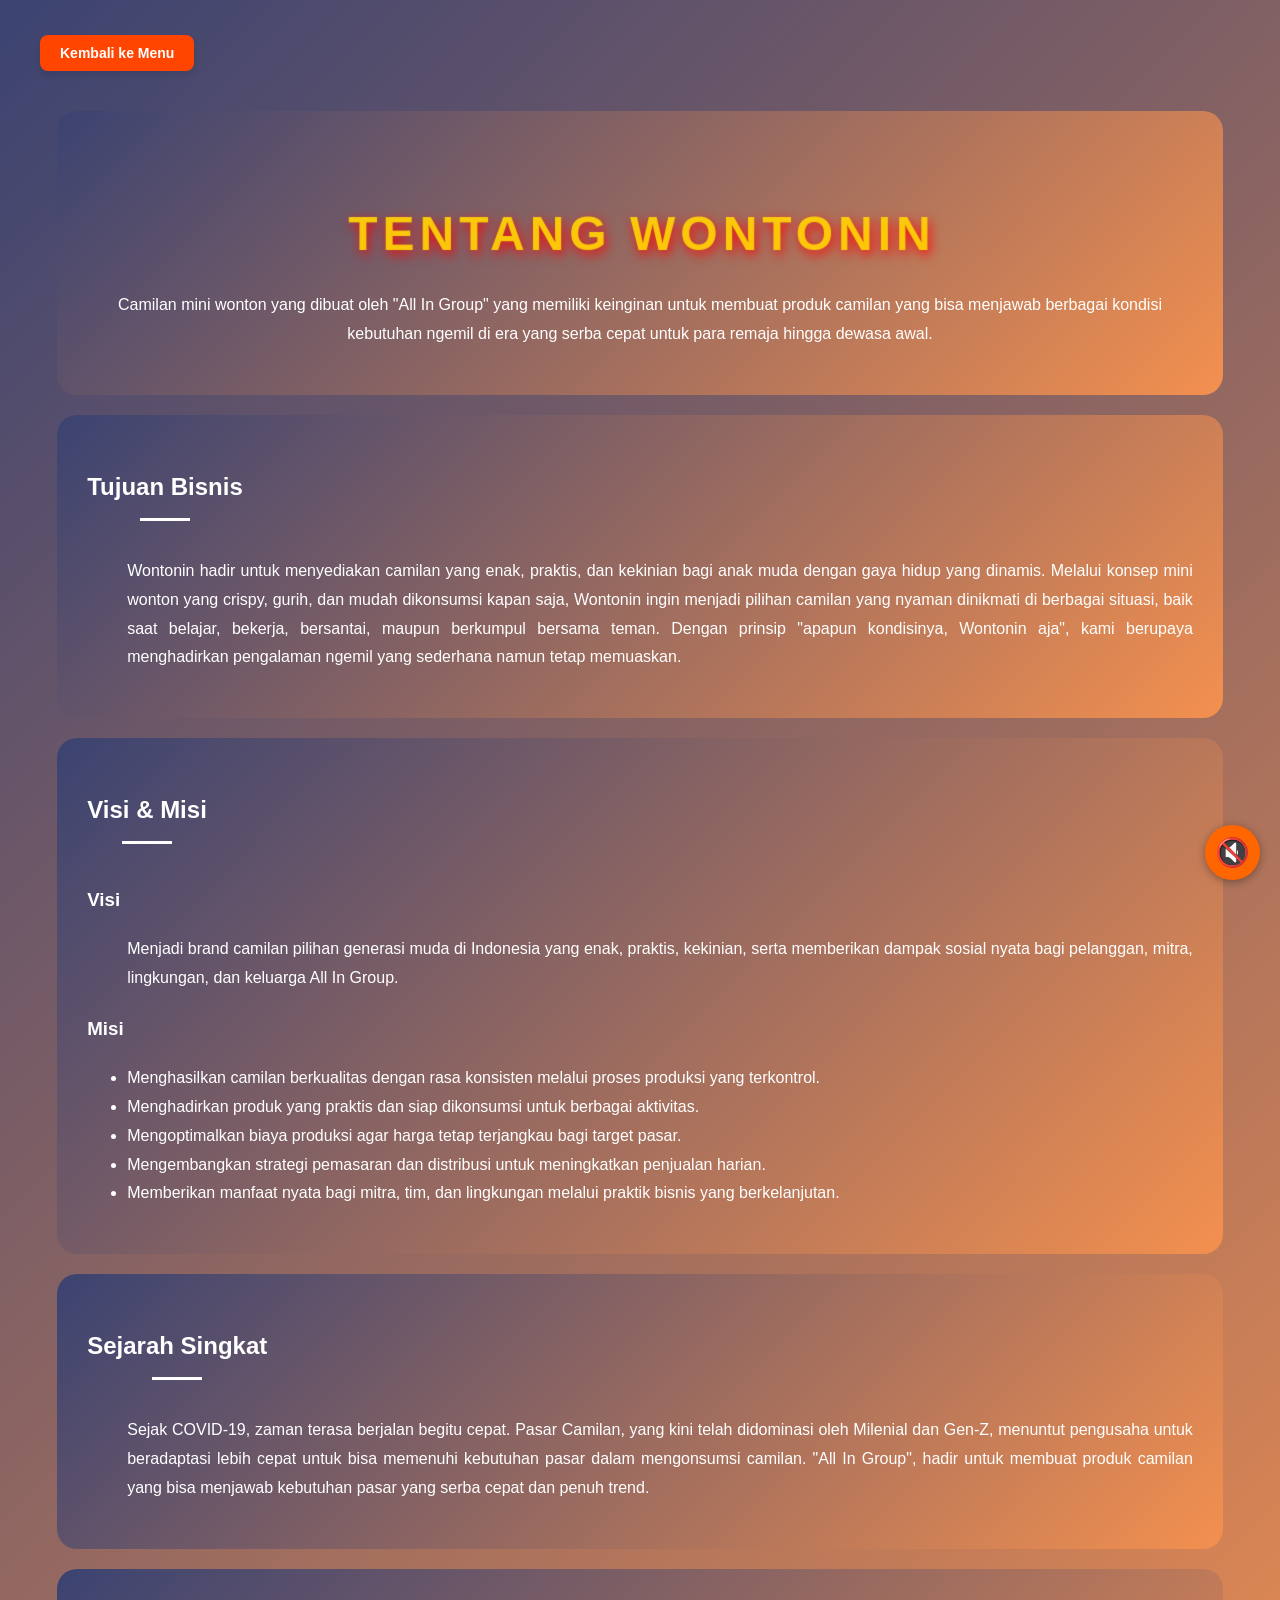
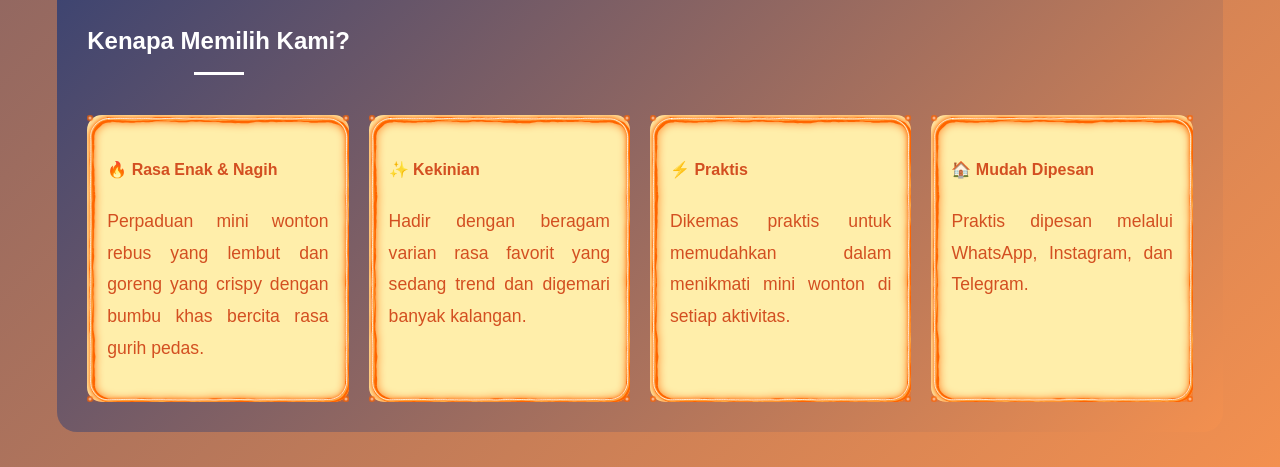
==== commit fd127925: "Update about.html" ====
--- a/about.html
+++ b/about.html
@@ -144,5 +144,6 @@
          </section>
          <!-- ELECTRIC BORDER -->
          <script src="electric.js"></script>
+         <script src="./music.js"></script>
     </body>
-</html>+</html>
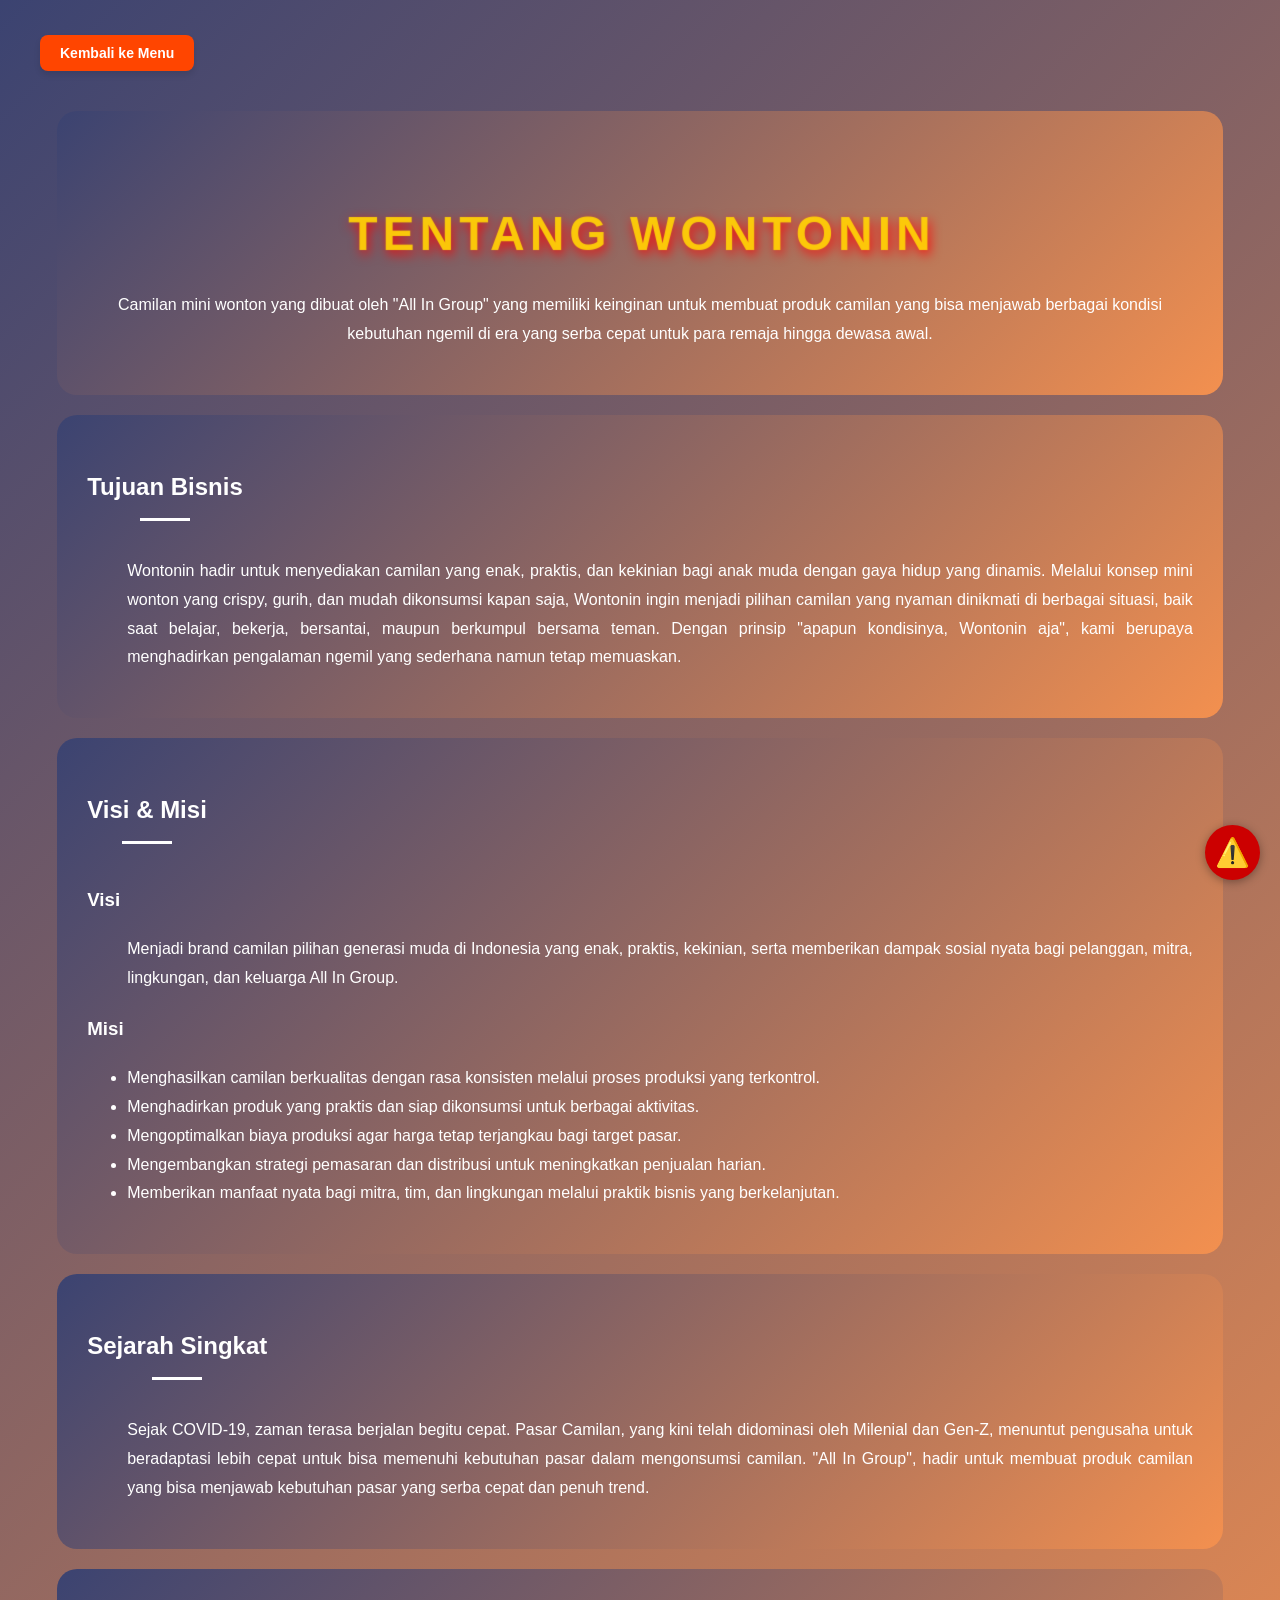
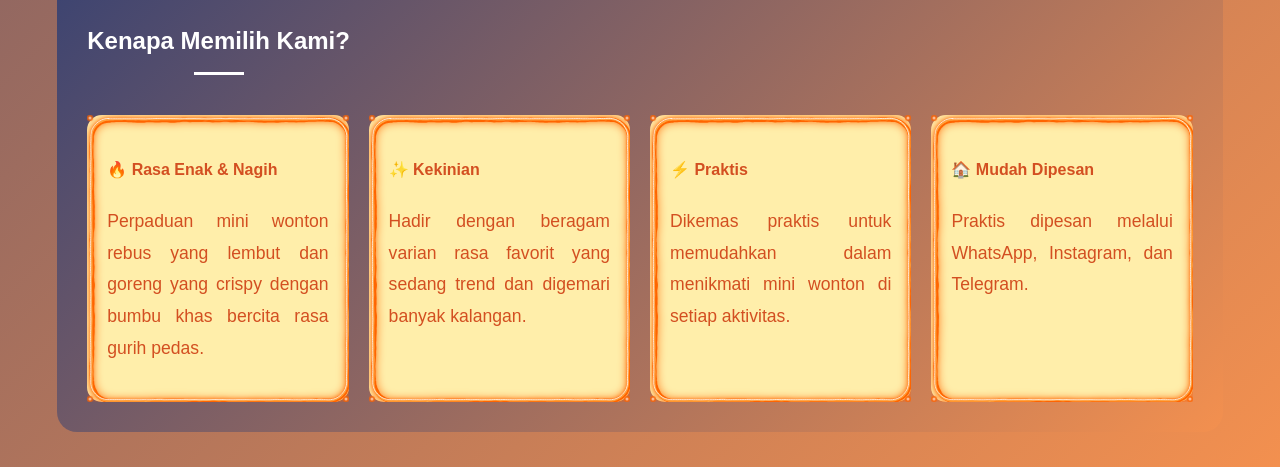
==== commit 12528f57: "Add files via upload" ====
--- a/about.html
+++ b/about.html
@@ -143,7 +143,7 @@
             </div>
          </section>
          <!-- ELECTRIC BORDER -->
-         <script src="electric.js"></script>
+         <script src="./electric.js"></script>
          <script src="./music.js"></script>
     </body>
-</html>
+</html>
--- a/style.css
+++ b/style.css
@@ -1,8 +1,8 @@
 :root {
-  --bg-start: #3B4371;
-  --bg-end: #F3904F;
-  --color-text: #D34F21;
-  --color-card-bg: #FFEEAA;
+  --bg-start: #3b4371;
+  --bg-end: #f3904f;
+  --color-text: #d34f21;
+  --color-card-bg: #ffeeaa;
   --color-orange-main: #ff9800;
   --color-orange-dark: #f57c00;
   --color-orange-accent: #ff4500;
@@ -22,7 +22,7 @@
 }
 
 body {
-  font-family: 'Segoe UI', sans-serif;
+  font-family: "Segoe UI", sans-serif;
   margin: 0;
   padding: 0;
   background: linear-gradient(135deg, var(--bg-start), var(--bg-end));
@@ -81,7 +81,7 @@
   font-weight: bold;
   font-size: 14px;
   transition: 0.3s;
-  box-shadow: 0 4px 6px rgba(0,0,0,0.1);
+  box-shadow: 0 4px 6px rgba(0, 0, 0, 0.1);
 }
 .btn-back:hover {
   background-color: #d32f2f;
@@ -91,7 +91,7 @@
 /* TITLE */
 h1 {
   font-size: 3rem;
-  font-family: 'Arial Black', sans-serif;
+  font-family: "Arial Black", sans-serif;
   margin-bottom: 40px;
   -webkit-text-fill-color: transparent;
   filter: drop-shadow(2px 4px 6px rgb(255, 0, 0));
@@ -141,24 +141,51 @@
   background: linear-gradient(135deg, var(--bg-start), var(--bg-end));
   flex-wrap: wrap;
 }
-.hero-text { max-width: 500px; }
-.hero-text h1 { font-size: 36px; margin-bottom: 15px; color: var(--color-orange-deep); }
-.hero-text p { font-size: 18px; margin-bottom: 20px; }
+.hero-text {
+  max-width: 500px;
+}
+.hero-text h1 {
+  font-size: 36px;
+  margin-bottom: 15px;
+  color: var(--color-orange-deep);
+}
+.hero-text p {
+  font-size: 18px;
+  margin-bottom: 20px;
+}
 .btn-primary {
   display: inline-block;
   padding: 12px 20px;
-  background: linear-gradient(135deg, var(--color-green-main), var(--color-green-dark));
+  background: linear-gradient(
+    135deg,
+    var(--color-green-main),
+    var(--color-green-dark)
+  );
   color: var(--color-white);
   border-radius: 10px;
   text-decoration: none;
   font-weight: bold;
 }
-.btn-primary:hover { opacity: 0.9; }
-.hero-img img { width: 350px; border-radius: 20px; }
+.btn-primary:hover {
+  opacity: 0.9;
+}
+.hero-img img {
+  width: 350px;
+  border-radius: 20px;
+}
 
 /* LOGO */
-.logo { display: flex; align-items: center; gap: 8px; font-weight: bold; font-size: 18px; }
-.logo-img { width: 35px; height: 35px; }
+.logo {
+  display: flex;
+  align-items: center;
+  gap: 8px;
+  font-weight: bold;
+  font-size: 18px;
+}
+.logo-img {
+  width: 35px;
+  height: 35px;
+}
 
 /* ABOUT HEADER */
 .about-header {
@@ -196,22 +223,36 @@
 .about-section h2 {
   position: relative;
   display: inline-block;
-   color: var(--color-white);
+  color: var(--color-white);
   margin-bottom: 20px;
 }
 .about-section h2:after {
-  content: '';
+  content: "";
   display: block;
   width: 50px;
   height: 3px;
   background: var(--color-white);
   margin: 10px auto 0;
 }
-.about-section h3 { color:var(--color-white)}
-.about-section h4 { color: var(--color-text); font-weight: bold;}
-.about-section p { color: var(--color-text)!important; text-align: justify; font-size: 1.1rem;}
-.about-section ul {  color: var(--color-white)!important; text-align: justify; }
-.about-section ul li { color: var(--color-white)!important;}
+.about-section h3 {
+  color: var(--color-white);
+}
+.about-section h4 {
+  color: var(--color-text);
+  font-weight: bold;
+}
+.about-section p {
+  color: var(--color-text) !important;
+  text-align: justify;
+  font-size: 1.1rem;
+}
+.about-section ul {
+  color: var(--color-white) !important;
+  text-align: justify;
+}
+.about-section ul li {
+  color: var(--color-white) !important;
+}
 
 /* WHY GRID */
 .why-grid {
@@ -228,7 +269,9 @@
   box-shadow: none;
   transition: 0.2s;
 }
-.why-card:hover { transform: translateY(-5px); }
+.why-card:hover {
+  transform: translateY(-5px);
+}
 
 /* PRODUCT HEADER */
 .product-header {
@@ -243,8 +286,16 @@
   margin: 20px auto;
   display: block;
 }
-.product-header h1 { font-size: 36px; color: var(--color-white); margin-bottom: 10px; }
-.product-header p { font-family: Cascadia Code; font-size: 16px; color: var(--color-card-bg); }
+.product-header h1 {
+  font-size: 36px;
+  color: var(--color-white);
+  margin-bottom: 10px;
+}
+.product-header p {
+  font-family: Cascadia Code;
+  font-size: 16px;
+  color: var(--color-card-bg);
+}
 
 /* PRODUCT SECTION */
 .product-section {
@@ -276,9 +327,18 @@
   text-align: center;
   transition: 0.2s;
 }
-.product-card h3 { color: var(--color-text); font-weight: bold; font-size: 18px; }
-.product-card p { color: #333; font-size: 15px; }
-.product-card:hover { transform: translateY(-6px); }
+.product-card h3 {
+  color: var(--color-text);
+  font-weight: bold;
+  font-size: 18px;
+}
+.product-card p {
+  color: #333;
+  font-size: 15px;
+}
+.product-card:hover {
+  transform: translateY(-6px);
+}
 
 /* PRODUCT IMAGE */
 .product-img {
@@ -308,15 +368,22 @@
 .btn-order {
   display: inline-block;
   padding: 10px 18px;
-  background: linear-gradient(135deg, var(--color-green-main), var(--color-green-dark));
+  background: linear-gradient(
+    135deg,
+    var(--color-green-main),
+    var(--color-green-dark)
+  );
   color: var(--color-white);
   border-radius: 10px;
   text-decoration: none;
   font-weight: bold;
 }
-.btn-order:hover { opacity: 0.9; }
-
-button:disabled, input:disabled {
+.btn-order:hover {
+  opacity: 0.9;
+}
+
+button:disabled,
+input:disabled {
   opacity: 0.5;
   cursor: not-allowed;
   background-color: #f0f0f0;
@@ -400,20 +467,37 @@
   border-radius: 12px;
   border: none;
   box-shadow: none;
-  transition: transform 0.3s ease, box-shadow 0.3s ease;
+  transition:
+    transform 0.3s ease,
+    box-shadow 0.3s ease;
   will-change: transform, box-shadow;
 }
 .item:hover {
   transform: translateY(-5px);
   background: var(--color-card-bg);
-  box-shadow: 0 4px 10px rgba(0,0,0,0.1);
+  box-shadow: 0 4px 10px rgba(0, 0, 0, 0.1);
 }
 
 /* PRODUCT INFO */
-.product-info { display: flex; align-items: center; gap: 12px; flex: 1; }
-span.nama { font-weight: bold; font-size: 15px; display: inline; color: var(--color-text); }
-.varian { font-size: 12px; }
-.harga { font-size: 11px; color: var(--color-green-dark); }
+.product-info {
+  display: flex;
+  align-items: center;
+  gap: 12px;
+  flex: 1;
+}
+span.nama {
+  font-weight: bold;
+  font-size: 15px;
+  display: inline;
+  color: var(--color-text);
+}
+.varian {
+  font-size: 12px;
+}
+.harga {
+  font-size: 11px;
+  color: var(--color-green-dark);
+}
 
 /* BADGE */
 span.badge {
@@ -426,14 +510,27 @@
   vertical-align: middle;
   line-height: 1;
 }
-.badge.best { background: #e53935; }
-.badge.new { background: #1e88e5; }
-.badge.hemat { background: var(--color-green-main); }
-.badge.authentic { background: #1e88e5; }
-.badge.soon { background: black; }
+.badge.best {
+  background: #e53935;
+}
+.badge.new {
+  background: #1e88e5;
+}
+.badge.hemat {
+  background: var(--color-green-main);
+}
+.badge.authentic {
+  background: #1e88e5;
+}
+.badge.soon {
+  background: black;
+}
 
 /* QTY */
-.qty { display: flex; align-items: center; }
+.qty {
+  display: flex;
+  align-items: center;
+}
 .qty button {
   background: var(--color-orange-main);
   border: none;
@@ -445,8 +542,16 @@
   cursor: pointer;
   transition: 0.2s;
 }
-.qty button:hover { transform: scale(1.15); background: var(--color-orange-dark); }
-.qty input { width: 45px; text-align: center; margin: 0 6px; border-radius: 8px; }
+.qty button:hover {
+  transform: scale(1.15);
+  background: var(--color-orange-dark);
+}
+.qty input {
+  width: 45px;
+  text-align: center;
+  margin: 0 6px;
+  border-radius: 8px;
+}
 
 /* TOTAL */
 .total-box {
@@ -466,14 +571,20 @@
   padding: 16px;
   font-size: 18px;
   font-weight: bold;
-  background: linear-gradient(135deg, var(--color-green-main), var(--color-green-dark));
+  background: linear-gradient(
+    135deg,
+    var(--color-green-main),
+    var(--color-green-dark)
+  );
   color: var(--color-white);
   border: none;
   border-radius: 15px;
   cursor: pointer;
   transition: 0.2s;
 }
-.order-btn:hover { transform: scale(1.04); }
+.order-btn:hover {
+  transform: scale(1.04);
+}
 
 /* CONTACT HEADER */
 .contact-header {
@@ -485,11 +596,23 @@
   margin: 20px auto;
   box-sizing: border-box;
 }
-.contact-header h1 { font-size: 36px; color: var(--color-white); margin-bottom: 10px; }
-.contact-header p { color: var(--color-card-bg); font-size: 16px; font-weight: bold; }
+.contact-header h1 {
+  font-size: 36px;
+  color: var(--color-white);
+  margin-bottom: 10px;
+}
+.contact-header p {
+  color: var(--color-card-bg);
+  font-size: 16px;
+  font-weight: bold;
+}
 
 /* CONTACT SECTION */
-.contact-section { padding: 40px 20px; width: 100%; box-sizing: border-box; }
+.contact-section {
+  padding: 40px 20px;
+  width: 100%;
+  box-sizing: border-box;
+}
 .contact-grid {
   display: grid;
   grid-template-columns: repeat(auto-fit, minmax(220px, 1fr));
@@ -503,24 +626,32 @@
   background: var(--color-card-bg);
   padding: 20px;
   border-radius: 18px;
-  box-shadow: 0 8px 20px rgba(0,0,0,0.1);
+  box-shadow: 0 8px 20px rgba(0, 0, 0, 0.1);
   text-align: center;
   transition: 0.2s;
 }
-.contact-card:hover { transform: translateY(-6px); }
+.contact-card:hover {
+  transform: translateY(-6px);
+}
 
 /* CONTACT BUTTON */
 .contact-btn {
   display: inline-block;
   margin-top: 12px;
   padding: 10px 18px;
-  background: linear-gradient(135deg, var(--color-green-main), var(--color-green-dark));
+  background: linear-gradient(
+    135deg,
+    var(--color-green-main),
+    var(--color-green-dark)
+  );
   color: var(--color-white);
   border-radius: 10px;
   text-decoration: none;
   font-weight: bold;
 }
-.contact-btn:hover { opacity: 0.9; }
+.contact-btn:hover {
+  opacity: 0.9;
+}
 
 /* MAP */
 .map-section {
@@ -530,7 +661,11 @@
   width: 100%;
   box-sizing: border-box;
 }
-.map-section h2 { color: var(--color-white); font-size: 28px; margin-bottom: 25px; }
+.map-section h2 {
+  color: var(--color-white);
+  font-size: 28px;
+  margin-bottom: 25px;
+}
 
 /* MAP FRAME */
 .map-frame {
@@ -540,7 +675,7 @@
   background: var(--color-white);
   padding: 15px;
   border-radius: 18px;
-  box-shadow: 0 12px 30px rgba(0,0,0,0.18);
+  box-shadow: 0 12px 30px rgba(0, 0, 0, 0.18);
   box-sizing: border-box;
 }
 .map-frame iframe {
@@ -550,7 +685,11 @@
   border: none;
   display: block;
 }
-.map-address { margin-top: 12px; font-size: 14px; color: #555; }
+.map-address {
+  margin-top: 12px;
+  font-size: 14px;
+  color: #555;
+}
 
 /* ===== ELECTRIC BORDER ===== */
 .eb-canvas {
@@ -583,7 +722,7 @@
 }
 .index-content .logo-top {
   border: 2px solid #ff6600;
-  box-shadow: 0 0 15px rgba(255,102,0,0.5);
+  box-shadow: 0 0 15px rgba(255, 102, 0, 0.5);
 }
 
 /* SOSMED ICON */
@@ -597,12 +736,12 @@
   margin: 0 auto 15px auto;
   font-size: 2rem;
   color: var(--color-white);
-  box-shadow: 0 4px 15px rgba(0,0,0,0.2);
+  box-shadow: 0 4px 15px rgba(0, 0, 0, 0.2);
   transition: 0.3s;
 }
 .contact-card:hover .sosmed-icon {
   transform: scale(1.15);
-  box-shadow: 0 6px 20px rgba(0,0,0,0.3);
+  box-shadow: 0 6px 20px rgba(0, 0, 0, 0.3);
 }
 .contact-card h3 {
   color: var(--color-text);
@@ -615,42 +754,78 @@
 
 /* ===== FIX CONTACT CARD TOMBOL SEJAJAR ===== */
 .contact-card {
-    display: flex !important;
-    flex-direction: column !important;
-    height: 100% !important;
-    min-height: 300px !important;
+  display: flex !important;
+  flex-direction: column !important;
+  height: 100% !important;
+  min-height: 300px !important;
 }
 
 .contact-card p {
-    flex-grow: 1 !important;
-    margin-bottom: 15px !important;
+  flex-grow: 1 !important;
+  margin-bottom: 15px !important;
 }
 
 .contact-btn {
-    margin-top: auto !important;
-    width: fit-content !important;
-    align-self: center !important;
+  margin-top: auto !important;
+  width: fit-content !important;
+  align-self: center !important;
+}
+
+/* debug: pastikan select dan option terlihat */
+select,
+select option {
+  color: #111 !important;
+  background: #fff !important;
 }
 
 /* MEDIA QUERY */
 @media (max-width: 768px) {
-  .item:hover { transform: none; }
-  .item { box-shadow: 0 2px 5px rgba(0,0,0,0.05); }
-
-  .menu-container { padding-top: 0; gap: 0; }
-  .navbar { padding: 10px; text-align: left; }
-  .navbar .logo-top { display: block; margin: 0 auto; width: 120px; }
-
-  h1 { font-size: 1.8rem !important; letter-spacing: 2px; }
-  h2 { font-size: 1.3rem !important; }
-  h3 { font-size: 0.95rem !important; }
-
-  .about-header, .about-section, .contact-header, .product-header, .header {
+  .item:hover {
+    transform: none;
+  }
+  .item {
+    box-shadow: 0 2px 5px rgba(0, 0, 0, 0.05);
+  }
+
+  .menu-container {
+    padding-top: 0;
+    gap: 0;
+  }
+  .navbar {
+    padding: 10px;
+    text-align: left;
+  }
+  .navbar .logo-top {
+    display: block;
+    margin: 0 auto;
+    width: 120px;
+  }
+
+  h1 {
+    font-size: 1.8rem !important;
+    letter-spacing: 2px;
+  }
+  h2 {
+    font-size: 1.3rem !important;
+  }
+  h3 {
+    font-size: 0.95rem !important;
+  }
+
+  .about-header,
+  .about-section,
+  .contact-header,
+  .product-header,
+  .header {
     width: 92% !important;
     padding: 20px !important;
     margin: 10px auto !important;
   }
-  .about-section p { font-size: 1rem; line-height: 1.6; text-align: left; }
+  .about-section p {
+    font-size: 1rem;
+    line-height: 1.6;
+    text-align: left;
+  }
 
   .container {
     width: 100% !important;
@@ -660,35 +835,77 @@
     margin: 0 !important;
   }
 
-  input, textarea, select {
+  input,
+  textarea,
+  select {
     width: 100% !important;
     margin-bottom: 10px;
     box-sizing: border-box !important;
   }
 
-  .item { padding: 10px 8px !important; box-shadow: 0 2px 5px rgba(0,0,0,0.05) !important; }
-  .item:hover { transform: none !important; }
-  .product-info { gap: 8px !important; }
-  .product-img { width: 70px !important; height: 70px !important; min-width: 70px !important; }
-  span.nama { font-size: 12px !important; }
-  .varian { font-size: 11px !important; }
-  .harga { font-size: 10px !important; }
-  .qty button { width: 26px !important; height: 26px !important; font-size: 14px !important; }
-  .qty input { width: 35px !important; margin: 0 4px !important; }
-
-  .product-section { padding: 20px 10px !important; }
+  .item {
+    padding: 10px 8px !important;
+    box-shadow: 0 2px 5px rgba(0, 0, 0, 0.05) !important;
+  }
+  .item:hover {
+    transform: none !important;
+  }
+  .product-info {
+    gap: 8px !important;
+  }
+  .product-img {
+    width: 70px !important;
+    height: 70px !important;
+    min-width: 70px !important;
+  }
+  span.nama {
+    font-size: 12px !important;
+  }
+  .varian {
+    font-size: 11px !important;
+  }
+  .harga {
+    font-size: 10px !important;
+  }
+  .qty button {
+    width: 26px !important;
+    height: 26px !important;
+    font-size: 14px !important;
+  }
+  .qty input {
+    width: 35px !important;
+    margin: 0 4px !important;
+  }
+
+  .product-section {
+    padding: 20px 10px !important;
+  }
   .product-grid {
     grid-template-columns: repeat(2, 1fr) !important;
     gap: 10px !important;
     width: 100% !important;
     padding: 10px !important;
   }
-  .product-card { padding: 12px !important; }
-  .product-card h3 { font-size: 13px !important; }
-  .product-card p { font-size: 12px !important; }
-
-  .contact-section { padding: 15px !important; }
-  .contact-grid { gap: 12px !important; }
-  .map-section { padding: 20px 10px !important; }
-  .map-frame iframe { height: 250px !important; }
-}+  .product-card {
+    padding: 12px !important;
+  }
+  .product-card h3 {
+    font-size: 13px !important;
+  }
+  .product-card p {
+    font-size: 12px !important;
+  }
+
+  .contact-section {
+    padding: 15px !important;
+  }
+  .contact-grid {
+    gap: 12px !important;
+  }
+  .map-section {
+    padding: 20px 10px !important;
+  }
+  .map-frame iframe {
+    height: 250px !important;
+  }
+}
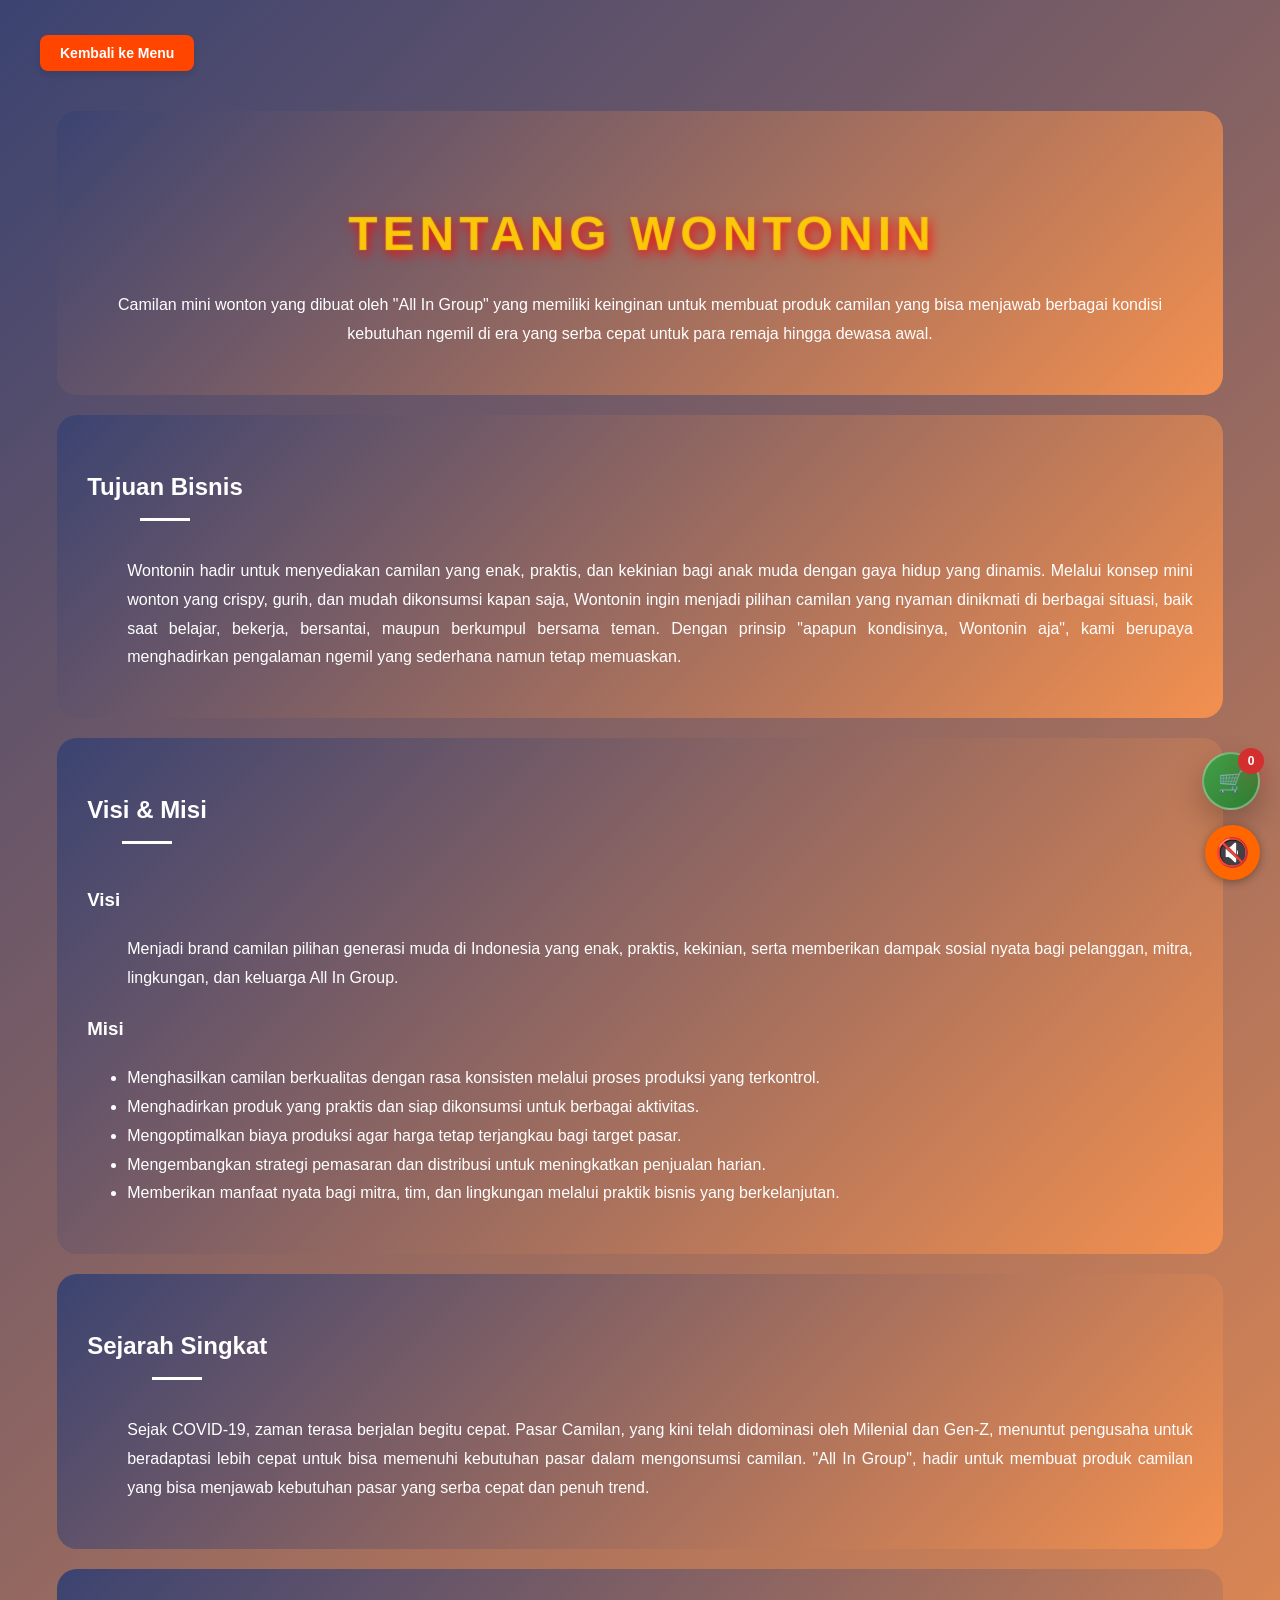
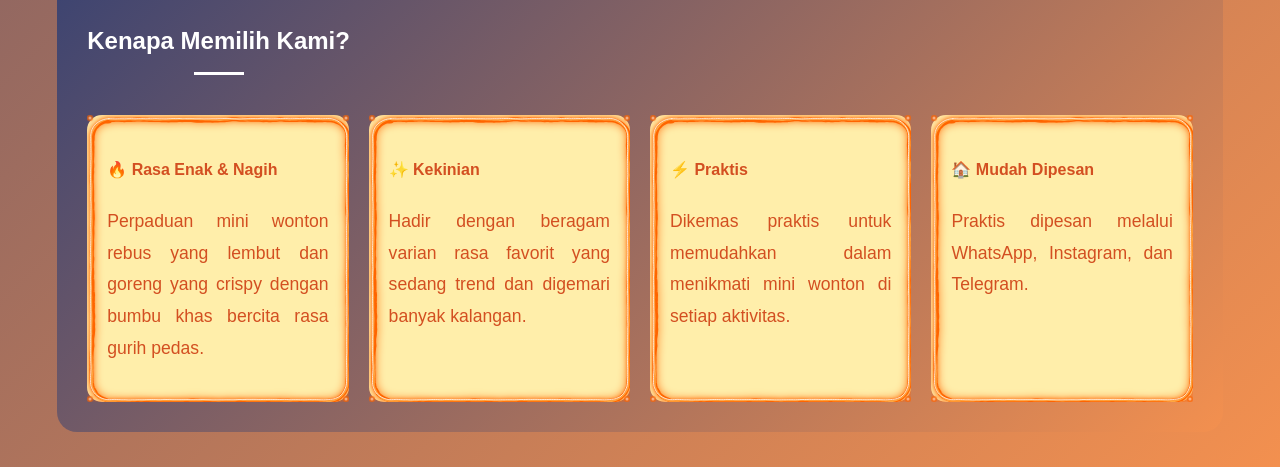
==== commit d453ddb7: "Add files via upload" ====
--- a/about.html
+++ b/about.html
@@ -142,6 +142,7 @@
                 </div>
             </div>
          </section>
+         <script src="./script.js"></script>
          <!-- ELECTRIC BORDER -->
          <script src="./electric.js"></script>
          <script src="./music.js"></script>
--- a/style.css
+++ b/style.css
@@ -410,6 +410,45 @@
   font-weight: bold;
 }
 
+/* PRODUCT SUB NAV */
+.product-nav {
+  width: 94%;
+  max-width: 650px;
+  margin: 0 auto 18px auto;
+  padding: 10px;
+  display: flex;
+  gap: 10px;
+  justify-content: center;
+  flex-wrap: wrap;
+  background: rgba(255, 238, 170, 0.92);
+  border-radius: 18px;
+  box-shadow: 0 8px 18px rgba(0, 0, 0, 0.08);
+}
+
+.product-nav-link {
+  text-decoration: none;
+  color: var(--color-text);
+  font-weight: 800;
+  padding: 10px 16px;
+  border-radius: 999px;
+  background: rgba(255, 255, 255, 0.85);
+  border: 1px solid rgba(211, 79, 33, 0.15);
+  transition: transform 0.2s ease, background-color 0.2s ease, color 0.2s ease;
+}
+
+.product-nav-link:hover {
+  transform: translateY(-1px);
+  background: var(--color-orange-main);
+  color: var(--color-white);
+}
+
+.product-nav-link.is-active {
+  background: linear-gradient(135deg, var(--color-green-main), var(--color-green-dark));
+  color: var(--color-white);
+  border-color: transparent;
+  box-shadow: 0 8px 16px rgba(46, 125, 50, 0.22);
+}
+
 /* CONTAINER */
 .container {
   background: var(--color-card-bg);
@@ -843,6 +882,20 @@
     box-sizing: border-box !important;
   }
 
+  .product-nav {
+    width: 92% !important;
+    padding: 10px !important;
+    gap: 8px !important;
+    margin: 0 auto 12px auto !important;
+  }
+
+  .product-nav-link {
+    flex: 1 1 calc(50% - 8px);
+    text-align: center;
+    font-size: 13px;
+    padding: 10px 12px;
+  }
+
   .item {
     padding: 10px 8px !important;
     box-shadow: 0 2px 5px rgba(0, 0, 0, 0.05) !important;
@@ -909,3 +962,305 @@
     height: 250px !important;
   }
 }
+
+/* ===== Floating Cart ===== */
+.floating-cart {
+  position: fixed;
+  right: 20px;
+  bottom: 90px;
+  z-index: 10000;
+  width: 58px;
+  height: 58px;
+  border-radius: 50%;
+  background: linear-gradient(135deg, var(--color-green-main), var(--color-green-dark));
+  display: flex;
+  align-items: center;
+  justify-content: center;
+  text-decoration: none;
+  color: var(--color-white);
+  font-weight: 900;
+  box-shadow: 0 12px 30px rgba(0, 0, 0, 0.25);
+  border: 2px solid rgba(255, 255, 255, 0.35);
+}
+
+.floating-cart:hover {
+  transform: translateY(-2px) scale(1.03);
+}
+
+.floating-cart-icon {
+  font-size: 22px;
+  line-height: 1;
+  transform: translateY(1px);
+}
+
+.floating-cart-badge {
+  position: absolute;
+  top: -6px;
+  right: -6px;
+  width: 26px;
+  height: 26px;
+  border-radius: 50%;
+  background: #d32f2f;
+  color: #fff;
+  font-size: 12px;
+  font-weight: 900;
+  display: flex;
+  align-items: center;
+  justify-content: center;
+  box-shadow: 0 10px 20px rgba(211, 47, 47, 0.25);
+}
+
+/* ===== Cart Page ===== */
+.cart-empty {
+  margin-top: 14px;
+  padding: 18px;
+  background: #ffe0e0;
+  border-radius: 14px;
+  border: 1px dashed #d32f2f;
+  text-align: center;
+  color: #d32f2f;
+  font-weight: 700;
+}
+
+.cart-empty-text {
+  margin: 0 0 16px 0;
+  line-height: 1.5;
+}
+
+.cart-empty-actions {
+  display: flex;
+  flex-wrap: wrap;
+  gap: 10px;
+  justify-content: center;
+}
+
+.cart-cta-btn {
+  display: inline-flex;
+  align-items: center;
+  justify-content: center;
+  text-decoration: none;
+  padding: 12px 16px;
+  border-radius: 12px;
+  font-weight: 800;
+  font-size: 14px;
+  color: #fff;
+  transition: transform 0.2s ease, box-shadow 0.2s ease, opacity 0.2s ease;
+  box-shadow: 0 8px 18px rgba(0, 0, 0, 0.12);
+  min-width: 180px;
+}
+
+.cart-cta-btn:hover {
+  transform: translateY(-2px);
+  opacity: 0.95;
+}
+
+.cart-cta-rte {
+  background: linear-gradient(135deg, var(--color-green-main), var(--color-green-dark));
+}
+
+.cart-cta-rtc {
+  background: linear-gradient(135deg, #1e88e5, #1565c0);
+}
+
+.cart-cta-addon {
+  background: linear-gradient(135deg, var(--color-orange-main), var(--color-orange-dark));
+}
+
+.cart-add-more {
+  position: relative;
+  margin-top: 14px;
+  margin-bottom: 6px;
+}
+
+.cart-add-menu-btn {
+  width: 100%;
+  padding: 12px 16px;
+  border: 2px dashed var(--color-orange-main);
+  border-radius: 12px;
+  background: #fff8e8;
+  color: var(--color-text);
+  font-weight: 800;
+  font-size: 15px;
+  cursor: pointer;
+  transition: 0.2s ease;
+}
+
+.cart-add-menu-btn:hover,
+.cart-add-menu-btn[aria-expanded="true"] {
+  background: #fff0d4;
+  border-color: var(--color-orange-dark);
+}
+
+.cart-add-menu-dropdown {
+  position: absolute;
+  top: calc(100% + 8px);
+  left: 0;
+  right: 0;
+  z-index: 50;
+  display: flex;
+  flex-direction: column;
+  gap: 8px;
+  padding: 10px;
+  background: #ffffff;
+  border-radius: 12px;
+  border: 1px solid rgba(211, 79, 33, 0.2);
+  box-shadow: 0 12px 28px rgba(0, 0, 0, 0.12);
+}
+
+.cart-add-menu-dropdown[hidden] {
+  display: none !important;
+}
+
+.cart-add-menu-link {
+  display: block;
+  text-decoration: none;
+  text-align: center;
+  padding: 10px 12px;
+  border-radius: 10px;
+  font-weight: 700;
+  font-size: 14px;
+  color: var(--color-text);
+  background: var(--color-card-bg);
+  transition: 0.15s ease;
+}
+
+.cart-add-menu-link:hover {
+  background: var(--color-orange-main);
+  color: #fff;
+}
+
+#cart-checkout-section {
+  margin-top: 0;
+}
+
+.cart-list {
+  display: flex;
+  flex-direction: column;
+  gap: 12px;
+  margin-top: 14px;
+}
+
+.cart-item {
+  background: #ffffff;
+  border-radius: 14px;
+  padding: 12px;
+  display: flex;
+  align-items: center;
+  gap: 12px;
+  box-shadow: 0 8px 18px rgba(0, 0, 0, 0.06);
+}
+
+.cart-item img {
+  width: 64px;
+  height: 64px;
+  border-radius: 12px;
+  object-fit: cover;
+  background: #f0f0f0;
+  flex-shrink: 0;
+}
+
+.cart-meta {
+  flex: 1;
+  min-width: 0;
+}
+
+.cart-name {
+  font-weight: 900;
+  color: var(--color-text);
+  overflow: hidden;
+  text-overflow: ellipsis;
+  white-space: nowrap;
+}
+
+.cart-price {
+  margin-top: 2px;
+  font-size: 12px;
+  color: var(--color-green-dark);
+  font-weight: 700;
+}
+
+.cart-controls {
+  display: flex;
+  align-items: center;
+  gap: 8px;
+}
+
+.cart-qty-minus,
+.cart-qty-plus {
+  width: 34px;
+  height: 34px;
+  border-radius: 50%;
+  border: none;
+  background: var(--color-orange-main);
+  color: #fff;
+  font-size: 18px;
+  cursor: pointer;
+  transition: 0.15s;
+}
+
+.cart-qty-minus:hover,
+.cart-qty-plus:hover {
+  background: var(--color-orange-dark);
+  transform: scale(1.05);
+}
+
+.cart-qty-value {
+  min-width: 26px;
+  text-align: center;
+  font-weight: 900;
+}
+
+.cart-item-delete {
+  width: 40px;
+  height: 40px;
+  border-radius: 12px;
+  border: none;
+  background: #ffebee;
+  color: #d32f2f;
+  cursor: pointer;
+  font-size: 16px;
+  font-weight: 900;
+  transition: 0.15s;
+}
+
+.cart-item-delete:hover {
+  background: #ffcccc;
+}
+
+@media (max-width: 768px) {
+  .floating-cart {
+    right: 20px;
+    bottom: 90px;
+    width: 52px;
+    height: 52px;
+  }
+
+  .floating-cart-badge {
+    top: -6px;
+    right: -6px;
+  }
+
+  .cart-item img {
+    width: 56px;
+    height: 56px;
+  }
+
+  .cart-empty-actions {
+    flex-direction: column;
+    align-items: stretch;
+  }
+
+  .cart-cta-btn {
+    width: 100%;
+    min-width: 0;
+    font-size: 13px;
+    padding: 12px 14px;
+  }
+
+  .cart-add-menu-dropdown {
+    position: static;
+    margin-top: 8px;
+    box-shadow: none;
+    border: 1px dashed var(--color-orange-main);
+  }
+}
